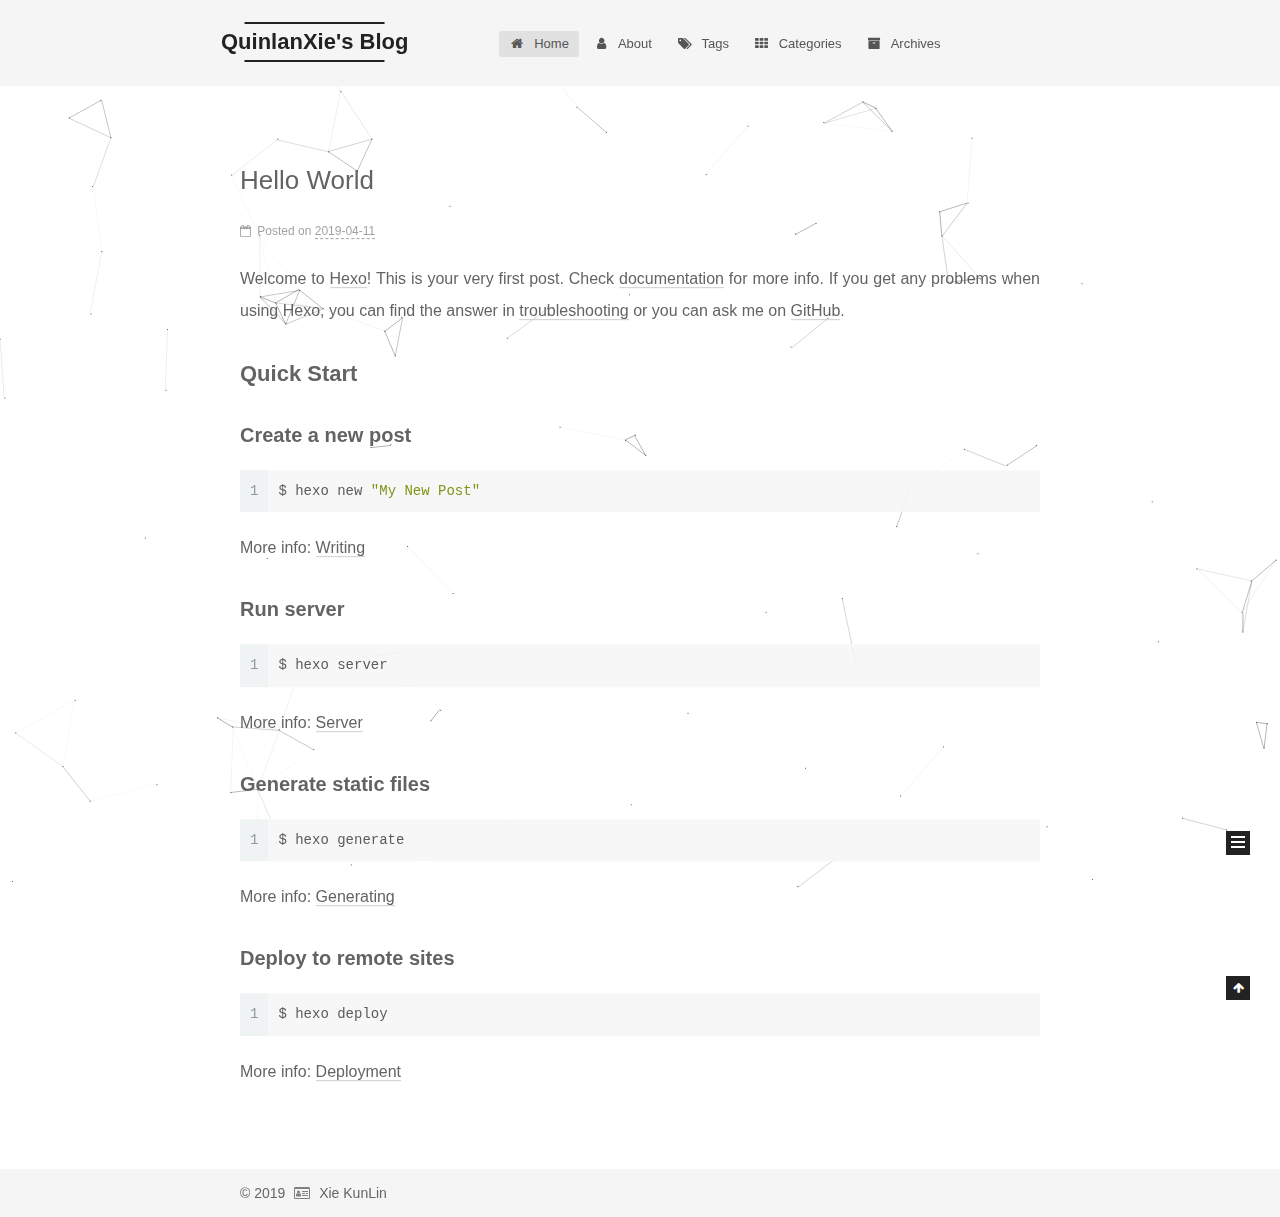
==== index.html @ f9e39ad6 "Site updated: 2019-04-11 13:08:36" ====
<!DOCTYPE html>












  


<html class="theme-next mist use-motion" lang="zh-Hans">
<head><meta name="generator" content="Hexo 3.8.0">
  <meta charset="UTF-8">
<meta http-equiv="X-UA-Compatible" content="IE=edge">
<meta name="viewport" content="width=device-width, initial-scale=1, maximum-scale=2">
<meta name="theme-color" content="#222">
























<link rel="stylesheet" href="/lib/font-awesome/css/font-awesome.min.css?v=4.6.2">

<link rel="stylesheet" href="/css/main.css?v=7.1.0">


  <link rel="apple-touch-icon" sizes="180x180" href="/images/apple-touch-icon-next.png?v=7.1.0">


  <link rel="icon" type="image/png" sizes="32x32" href="/images/favicon-32x32-next.png?v=7.1.0">


  <link rel="icon" type="image/png" sizes="16x16" href="/images/favicon-16x16-next.png?v=7.1.0">


  <link rel="mask-icon" href="/images/logo.svg?v=7.1.0" color="#222">







<script id="hexo.configurations">
  var NexT = window.NexT || {};
  var CONFIG = {
    root: '/',
    scheme: 'Mist',
    version: '7.1.0',
    sidebar: {"position":"left","display":"post","offset":12,"onmobile":false,"dimmer":false},
    back2top: true,
    back2top_sidebar: false,
    fancybox: false,
    fastclick: false,
    lazyload: false,
    tabs: true,
    motion: {"enable":true,"async":true,"transition":{"post_block":"fadeIn","post_header":"slideDownIn","post_body":"slideDownIn","coll_header":"slideLeftIn","sidebar":"slideUpIn"}},
    algolia: {
      applicationID: '',
      apiKey: '',
      indexName: '',
      hits: {"per_page":10},
      labels: {"input_placeholder":"Search for Posts","hits_empty":"We didn't find any results for the search: ${query}","hits_stats":"${hits} results found in ${time} ms"}
    }
  };
</script>


  




  <meta name="description" content="Xie KunLin&apos;s Blog">
<meta property="og:type" content="website">
<meta property="og:title" content="QuinlanXie&#39;s Blog">
<meta property="og:url" content="http://yoursite.com/index.html">
<meta property="og:site_name" content="QuinlanXie&#39;s Blog">
<meta property="og:description" content="Xie KunLin&apos;s Blog">
<meta property="og:locale" content="zh-Hans">
<meta name="twitter:card" content="summary">
<meta name="twitter:title" content="QuinlanXie&#39;s Blog">
<meta name="twitter:description" content="Xie KunLin&apos;s Blog">





  
  
  <link rel="canonical" href="http://yoursite.com/">



<script id="page.configurations">
  CONFIG.page = {
    sidebar: "",
  };
</script>

  <title>QuinlanXie's Blog</title>
  












  <noscript>
  <style>
  .use-motion .motion-element,
  .use-motion .brand,
  .use-motion .menu-item,
  .sidebar-inner,
  .use-motion .post-block,
  .use-motion .pagination,
  .use-motion .comments,
  .use-motion .post-header,
  .use-motion .post-body,
  .use-motion .collection-title { opacity: initial; }

  .use-motion .logo,
  .use-motion .site-title,
  .use-motion .site-subtitle {
    opacity: initial;
    top: initial;
  }

  .use-motion .logo-line-before i { left: initial; }
  .use-motion .logo-line-after i { right: initial; }
  </style>
</noscript>

</head>

<body itemscope itemtype="http://schema.org/WebPage" lang="zh-Hans">

  
  
    
  

  <div class="container sidebar-position-left 
  page-home">
    <div class="headband"></div>

    <header id="header" class="header" itemscope itemtype="http://schema.org/WPHeader">
      <div class="header-inner"><div class="site-brand-wrapper">
  <div class="site-meta">
    

    <div class="custom-logo-site-title">
      <a href="/" class="brand" rel="start">
        <span class="logo-line-before"><i></i></span>
        <span class="site-title">QuinlanXie's Blog</span>
        <span class="logo-line-after"><i></i></span>
      </a>
    </div>
    
    
  </div>

  <div class="site-nav-toggle">
    <button aria-label="Toggle navigation bar">
      <span class="btn-bar"></span>
      <span class="btn-bar"></span>
      <span class="btn-bar"></span>
    </button>
  </div>
</div>



<nav class="site-nav">
  
    <ul id="menu" class="menu">
      
        
        
        
          
          <li class="menu-item menu-item-home menu-item-active">

    
    
    
      
    

    

    <a href="/" rel="section"><i class="menu-item-icon fa fa-fw fa-home"></i> <br>Home</a>

  </li>
        
        
        
          
          <li class="menu-item menu-item-about">

    
    
    
      
    

    

    <a href="/about/" rel="section"><i class="menu-item-icon fa fa-fw fa-user"></i> <br>About</a>

  </li>
        
        
        
          
          <li class="menu-item menu-item-tags">

    
    
    
      
    

    

    <a href="/tags/" rel="section"><i class="menu-item-icon fa fa-fw fa-tags"></i> <br>Tags</a>

  </li>
        
        
        
          
          <li class="menu-item menu-item-categories">

    
    
    
      
    

    

    <a href="/categories/" rel="section"><i class="menu-item-icon fa fa-fw fa-th"></i> <br>Categories</a>

  </li>
        
        
        
          
          <li class="menu-item menu-item-archives">

    
    
    
      
    

    

    <a href="/archives/" rel="section"><i class="menu-item-icon fa fa-fw fa-archive"></i> <br>Archives</a>

  </li>

      
      
    </ul>
  

  
    

  

  
</nav>



  



</div>
    </header>

    


    <main id="main" class="main">
      <div class="main-inner">
        <div class="content-wrap">
          
          <div id="content" class="content">
            
  <section id="posts" class="posts-expand">
    
      

  

  
  
  

  

  <article class="post post-type-normal" itemscope itemtype="http://schema.org/Article">
  
  
  
  <div class="post-block">
    <link itemprop="mainEntityOfPage" href="http://yoursite.com/2019/04/11/hello-world/">

    <span hidden itemprop="author" itemscope itemtype="http://schema.org/Person">
      <meta itemprop="name" content="Xie KunLin">
      <meta itemprop="description" content="Xie KunLin's Blog">
      <meta itemprop="image" content="/images/avatar.gif">
    </span>

    <span hidden itemprop="publisher" itemscope itemtype="http://schema.org/Organization">
      <meta itemprop="name" content="QuinlanXie's Blog">
    </span>

    
      <header class="post-header">

        
        
          <h1 class="post-title" itemprop="name headline">
                
                
                <a href="/2019/04/11/hello-world/" class="post-title-link" itemprop="url">Hello World</a>
              
            
          </h1>
        

        <div class="post-meta">
          <span class="post-time">

            
            
            

            
              <span class="post-meta-item-icon">
                <i class="fa fa-calendar-o"></i>
              </span>
              
                <span class="post-meta-item-text">Posted on</span>
              

              
                
              

              <time title="Created: 2019-04-11 01:22:28" itemprop="dateCreated datePublished" datetime="2019-04-11T01:22:28+08:00">2019-04-11</time>
            

            
          </span>

          

          
            
            
          

          
          

          

          

          

        </div>
      </header>
    

    
    
    
    <div class="post-body" itemprop="articleBody">

      
      

      
        
          
            <p>Welcome to <a href="https://hexo.io/" target="_blank" rel="noopener">Hexo</a>! This is your very first post. Check <a href="https://hexo.io/docs/" target="_blank" rel="noopener">documentation</a> for more info. If you get any problems when using Hexo, you can find the answer in <a href="https://hexo.io/docs/troubleshooting.html" target="_blank" rel="noopener">troubleshooting</a> or you can ask me on <a href="https://github.com/hexojs/hexo/issues" target="_blank" rel="noopener">GitHub</a>.</p>
<h2 id="Quick-Start"><a href="#Quick-Start" class="headerlink" title="Quick Start"></a>Quick Start</h2><h3 id="Create-a-new-post"><a href="#Create-a-new-post" class="headerlink" title="Create a new post"></a>Create a new post</h3><figure class="highlight bash"><table><tr><td class="gutter"><pre><span class="line">1</span><br></pre></td><td class="code"><pre><span class="line">$ hexo new <span class="string">"My New Post"</span></span><br></pre></td></tr></table></figure>
<p>More info: <a href="https://hexo.io/docs/writing.html" target="_blank" rel="noopener">Writing</a></p>
<h3 id="Run-server"><a href="#Run-server" class="headerlink" title="Run server"></a>Run server</h3><figure class="highlight bash"><table><tr><td class="gutter"><pre><span class="line">1</span><br></pre></td><td class="code"><pre><span class="line">$ hexo server</span><br></pre></td></tr></table></figure>
<p>More info: <a href="https://hexo.io/docs/server.html" target="_blank" rel="noopener">Server</a></p>
<h3 id="Generate-static-files"><a href="#Generate-static-files" class="headerlink" title="Generate static files"></a>Generate static files</h3><figure class="highlight bash"><table><tr><td class="gutter"><pre><span class="line">1</span><br></pre></td><td class="code"><pre><span class="line">$ hexo generate</span><br></pre></td></tr></table></figure>
<p>More info: <a href="https://hexo.io/docs/generating.html" target="_blank" rel="noopener">Generating</a></p>
<h3 id="Deploy-to-remote-sites"><a href="#Deploy-to-remote-sites" class="headerlink" title="Deploy to remote sites"></a>Deploy to remote sites</h3><figure class="highlight bash"><table><tr><td class="gutter"><pre><span class="line">1</span><br></pre></td><td class="code"><pre><span class="line">$ hexo deploy</span><br></pre></td></tr></table></figure>
<p>More info: <a href="https://hexo.io/docs/deployment.html" target="_blank" rel="noopener">Deployment</a></p>

          
        
      
    </div>

    

    
    
    

    

    
      
    
    

    

    <footer class="post-footer">
      

      

      

      
      
        <div class="post-eof"></div>
      
    </footer>
  </div>
  
  
  
  </article>


    
  </section>

  


          </div>
          

        </div>
        
          
  
  <div class="sidebar-toggle">
    <div class="sidebar-toggle-line-wrap">
      <span class="sidebar-toggle-line sidebar-toggle-line-first"></span>
      <span class="sidebar-toggle-line sidebar-toggle-line-middle"></span>
      <span class="sidebar-toggle-line sidebar-toggle-line-last"></span>
    </div>
  </div>

  <aside id="sidebar" class="sidebar">
    <div class="sidebar-inner">

      

      

      <div class="site-overview-wrap sidebar-panel sidebar-panel-active">
        <div class="site-overview">
          <div class="site-author motion-element" itemprop="author" itemscope itemtype="http://schema.org/Person">
            
              <p class="site-author-name" itemprop="name">Xie KunLin</p>
              <div class="site-description motion-element" itemprop="description">Xie KunLin's Blog</div>
          </div>

          
            <nav class="site-state motion-element">
              
                <div class="site-state-item site-state-posts">
                
                  <a href="/archives/">
                
                    <span class="site-state-item-count">1</span>
                    <span class="site-state-item-name">posts</span>
                  </a>
                </div>
              

              

              
            </nav>
          

          

          

          
            <div class="links-of-author motion-element">
              
                <span class="links-of-author-item">
                  
                  
                    
                  
                  
                    
                  
                  <a href="https://github.com/yourname" title="GitHub &rarr; https://github.com/yourname" rel="noopener" target="_blank"><i class="fa fa-fw fa-github"></i>GitHub</a>
                </span>
              
                <span class="links-of-author-item">
                  
                  
                    
                  
                  
                    
                  
                  <a href="mailto:yourname@gmail.com" title="E-Mail &rarr; mailto:yourname@gmail.com" rel="noopener" target="_blank"><i class="fa fa-fw fa-envelope"></i>E-Mail</a>
                </span>
              
            </div>
          

          

          
          

          
            
          
          

        </div>
      </div>

      

      

    </div>
  </aside>
  


        
      </div>
    </main>

    <footer id="footer" class="footer">
      <div class="footer-inner">
        <div class="copyright">&copy; <span itemprop="copyrightYear">2019</span>
  <span class="with-love" id="animate">
    <i class="fa fa-id-card-o"></i>
  </span>
  <span class="author" itemprop="copyrightHolder">Xie KunLin</span>

  

  
</div>









        








        
      </div>
    </footer>

    
      <div class="back-to-top">
        <i class="fa fa-arrow-up"></i>
        
      </div>
    

    

    

    
  </div>

  

<script>
  if (Object.prototype.toString.call(window.Promise) !== '[object Function]') {
    window.Promise = null;
  }
</script>














  
    
    
  
  <script color="0,0,0" opacity="0.65" zindex="-1" count="125" src="/lib/canvas-nest/canvas-nest.min.js"></script>













  
  <script src="/lib/jquery/index.js?v=2.1.3"></script>

  
  <script src="/lib/velocity/velocity.min.js?v=1.2.1"></script>

  
  <script src="/lib/velocity/velocity.ui.min.js?v=1.2.1"></script>


  


  <script src="/js/utils.js?v=7.1.0"></script>

  <script src="/js/motion.js?v=7.1.0"></script>



  
  


  <script src="/js/schemes/muse.js?v=7.1.0"></script>




  

  


  <script src="/js/next-boot.js?v=7.1.0"></script>


  

  

  

  



  




  

  

  

  

  

  

  

  

  

  

  

  

  

  

</body>
</html>
---- css/main.css ----
/* normalize.css v8.0.1 | MIT License | github.com/necolas/normalize.css */
html {
  line-height: 1.15; /* 1 */
  -webkit-text-size-adjust: 100%; /* 2 */
}
body {
  margin: 0;
}
main {
  display: block;
}
h1 {
  font-size: 2em;
  margin: 0.67em 0;
}
hr {
  box-sizing: content-box; /* 1 */
  height: 0; /* 1 */
  overflow: visible; /* 2 */
}
pre {
  font-family: monospace, monospace; /* 1 */
  font-size: 1em; /* 2 */
}
a {
  background-color: transparent;
}
abbr[title] {
  border-bottom: none; /* 1 */
  text-decoration: underline; /* 2 */
  text-decoration: underline dotted; /* 2 */
}
b,
strong {
  font-weight: bolder;
}
code,
kbd,
samp {
  font-family: monospace, monospace; /* 1 */
  font-size: 1em; /* 2 */
}
small {
  font-size: 80%;
}
sub,
sup {
  font-size: 75%;
  line-height: 0;
  position: relative;
  vertical-align: baseline;
}
sub {
  bottom: -0.25em;
}
sup {
  top: -0.5em;
}
img {
  border-style: none;
}
button,
input,
optgroup,
select,
textarea {
  font-family: inherit; /* 1 */
  font-size: 100%; /* 1 */
  line-height: 1.15; /* 1 */
  margin: 0; /* 2 */
}
button,
input {
/* 1 */
  overflow: visible;
}
button,
select {
/* 1 */
  text-transform: none;
}
button,
[type="button"],
[type="reset"],
[type="submit"] {
  -webkit-appearance: button;
}
button::-moz-focus-inner,
[type="button"]::-moz-focus-inner,
[type="reset"]::-moz-focus-inner,
[type="submit"]::-moz-focus-inner {
  border-style: none;
  padding: 0;
}
button:-moz-focusring,
[type="button"]:-moz-focusring,
[type="reset"]:-moz-focusring,
[type="submit"]:-moz-focusring {
  outline: 1px dotted ButtonText;
}
fieldset {
  padding: 0.35em 0.75em 0.625em;
}
legend {
  box-sizing: border-box; /* 1 */
  color: inherit; /* 2 */
  display: table; /* 1 */
  max-width: 100%; /* 1 */
  padding: 0; /* 3 */
  white-space: normal; /* 1 */
}
progress {
  vertical-align: baseline;
}
textarea {
  overflow: auto;
}
[type="checkbox"],
[type="radio"] {
  box-sizing: border-box; /* 1 */
  padding: 0; /* 2 */
}
[type="number"]::-webkit-inner-spin-button,
[type="number"]::-webkit-outer-spin-button {
  height: auto;
}
[type="search"] {
  -webkit-appearance: textfield; /* 1 */
  outline-offset: -2px; /* 2 */
}
[type="search"]::-webkit-search-decoration {
  -webkit-appearance: none;
}
::-webkit-file-upload-button {
  -webkit-appearance: button; /* 1 */
  font: inherit; /* 2 */
}
details {
  display: block;
}
summary {
  display: list-item;
}
template {
  display: none;
}
[hidden] {
  display: none;
}
::selection {
  background: #262a30;
  color: #fff;
}
body {
  position: relative;
  font-family: 'Lato', "PingFang SC", "Microsoft YaHei", sans-serif;
  font-size: 14px;
  line-height: 2;
  color: #555;
  background: #fff;
}
@media (max-width: 991px) {
  body {
    padding-right: 0 !important;
  }
}
@media (min-width: 1200px) {
  body {
    font-size: 16px;
  }
}
h1,
h2,
h3,
h4,
h5,
h6 {
  margin: 20px 0 15px;
  padding: 0;
  font-weight: bold;
  line-height: 1.5;
  font-family: 'Lato', "PingFang SC", "Microsoft YaHei", sans-serif;
}
h1 {
  font-size: 24px;
}
h1 code {
  font-size: 1em;
}
@media (max-width: 767px) {
  h1 {
    font-size: 20px;
  }
  h1 code {
    font-size: 1em;
  }
}
h2 {
  font-size: 22px;
}
h2 code {
  font-size: 1em;
}
@media (max-width: 767px) {
  h2 {
    font-size: 18px;
  }
  h2 code {
    font-size: 1em;
  }
}
h3 {
  font-size: 20px;
}
h3 code {
  font-size: 1em;
}
@media (max-width: 767px) {
  h3 {
    font-size: 16px;
  }
  h3 code {
    font-size: 1em;
  }
}
h4 {
  font-size: 18px;
}
h4 code {
  font-size: 1em;
}
@media (max-width: 767px) {
  h4 {
    font-size: 14px;
  }
  h4 code {
    font-size: 1em;
  }
}
h5 {
  font-size: 16px;
}
h5 code {
  font-size: 1em;
}
@media (max-width: 767px) {
  h5 {
    font-size: 12px;
  }
  h5 code {
    font-size: 1em;
  }
}
h6 {
  font-size: 14px;
}
h6 code {
  font-size: 1em;
}
@media (max-width: 767px) {
  h6 {
    font-size: 10px;
  }
  h6 code {
    font-size: 1em;
  }
}
p {
  margin: 0 0 20px 0;
}
a,
span.exturl {
  overflow-wrap: break-word;
  word-wrap: break-word;
  background-color: transparent;
  color: #555;
  text-decoration: none;
  outline: none;
  border-bottom: 1px solid #999;
  cursor: pointer;
}
a:hover,
span.exturl:hover {
  color: #222;
  border-bottom-color: #222;
}
video {
  max-width: 100%;
  display: block;
  margin-left: auto;
  margin-right: auto;
}
img {
  display: block;
  margin: auto;
  max-width: 100%;
  height: auto;
}
hr {
  margin: 40px 0;
  height: 3px;
  border: none;
  background-color: #ddd;
  background-image: repeating-linear-gradient(-45deg, #fff, #fff 4px, transparent 4px, transparent 8px);
}
blockquote {
  margin: 0;
  padding: 0 15px;
  color: #666;
  border-left: 4px solid #ddd;
}
blockquote cite::before {
  content: "-";
  padding: 0 5px;
}
dt {
  font-weight: 700;
}
dd {
  margin: 0;
  padding: 0;
}
kbd {
  border: 1px solid #ccc;
  border-radius: 0.2em;
  box-shadow: 0.1em 0.1em 0.2em rgba(0,0,0,0.1);
  background-color: #f9f9f9;
  font-family: inherit;
  background-image: linear-gradient(top, #eee, #fff, #eee);
  padding: 0.1em 0.3em;
  white-space: nowrap;
}
.text-left {
  text-align: left;
}
.text-center {
  text-align: center;
}
.text-right {
  text-align: right;
}
.text-justify {
  text-align: justify;
}
.text-nowrap {
  white-space: nowrap;
}
.text-lowercase {
  text-transform: lowercase;
}
.text-uppercase {
  text-transform: uppercase;
}
.text-capitalize {
  text-transform: capitalize;
}
.center-block {
  display: block;
  margin-left: auto;
  margin-right: auto;
}
.clearfix:before,
.clearfix:after {
  content: " ";
  display: table;
}
.clearfix:after {
  clear: both;
}
.pullquote {
  width: 45%;
}
.pullquote.left {
  float: left;
  margin-left: 5px;
  margin-right: 10px;
}
.pullquote.right {
  float: right;
  margin-left: 10px;
  margin-right: 5px;
}
.affix {
  position: fixed;
}
.translation {
  margin-top: -20px;
  font-size: 14px;
  color: #999;
}
.scrollbar-measure {
  width: 100px;
  height: 100px;
  overflow: scroll;
  position: absolute;
  top: -9999px;
}
.use-motion .motion-element {
  opacity: 0;
}
.table-container {
  margin: 20px 0;
  overflow: auto;
  -webkit-overflow-scrolling: touch;
}
.highlight .table-container {
  margin: 0px;
}
table {
  width: 100%;
  border-collapse: collapse;
  border-spacing: 0;
  font-size: 14px;
}
table > tbody > tr:nth-of-type(odd) {
  background-color: #f9f9f9;
}
table > tbody > tr:hover {
  background-color: #f5f5f5;
}
caption,
th,
td {
  padding: 8px;
  text-align: left;
  vertical-align: middle;
  font-weight: normal;
}
th,
td {
  border: 1px solid #ddd;
  border-bottom: 3px solid #ddd;
}
th {
  padding-bottom: 10px;
  font-weight: 700;
}
td {
  border-bottom-width: 1px;
}
html,
body {
  height: 100%;
}
.container {
  position: relative;
}
.header-inner {
  margin: 0 auto;
  padding: 100px 0 70px;
  width: 700px;
}
@media (min-width: 1200px) {
  .container .header-inner {
    width: 800px;
  }
}
@media (min-width: 1600px) {
  .container .header-inner {
    width: 900px;
  }
}
.main-inner {
  margin: 0 auto;
  width: 700px;
}
@media (min-width: 1200px) {
  .container .main-inner {
    width: 800px;
  }
}
@media (min-width: 1600px) {
  .container .main-inner {
    width: 900px;
  }
}
.footer {
  padding: 20px 0;
}
.footer-inner {
  box-sizing: border-box;
  margin: 0px auto;
  width: 700px;
}
@media (min-width: 1200px) {
  .container .footer-inner {
    width: 800px;
  }
}
@media (min-width: 1600px) {
  .container .footer-inner {
    width: 900px;
  }
}
pre,
.highlight {
  overflow: auto;
  margin: 20px 0;
  padding: 0;
  font-size: 14px;
  color: #4d4d4c;
  background: #f7f7f7;
  line-height: 1.6;
}
pre,
code {
  font-family: consolas, Menlo, "PingFang SC", "Microsoft YaHei", monospace;
}
code {
  overflow-wrap: break-word;
  word-wrap: break-word;
  padding: 2px 4px;
  color: #555;
  background: #eee;
  border-radius: 3px;
  font-size: 14px;
}
pre {
  padding: 10px;
}
pre code {
  padding: 0;
  color: #4d4d4c;
  background: none;
  text-shadow: none;
}
.highlight {
  border-radius: 1px;
}
.highlight pre {
  border: none;
  margin: 0;
  padding: 10px 0;
}
.highlight table {
  margin: 0;
  width: auto;
  border: none;
}
.highlight td {
  border: none;
  padding: 0;
}
.highlight figcaption {
  font-size: 1em;
  color: #4d4d4c;
  line-height: 1em;
  margin-bottom: 1em;
  margin: 0em;
  padding: 0.5em;
  background: #eee;
  border-bottom: 1px solid #e9e9e9;
}
.highlight figcaption:before,
.highlight figcaption:after {
  content: " ";
  display: table;
}
.highlight figcaption:after {
  clear: both;
}
.highlight figcaption a {
  float: right;
  color: #4d4d4c;
}
.highlight figcaption a:hover {
  border-bottom-color: #4d4d4c;
}
.highlight .gutter pre {
  padding-left: 10px;
  padding-right: 10px;
  color: #869194;
  text-align: right;
  background-color: #eff2f3;
}
.highlight .code pre {
  width: 100%;
  padding-left: 10px;
  padding-right: 10px;
  background-color: #f7f7f7;
}
.highlight .line {
  height: 20px;
}
.gutter {
  -webkit-user-select: none;
  -moz-user-select: none;
  -ms-user-select: none;
  user-select: none;
}
.gist table {
  width: auto;
}
.gist table td {
  border: none;
}
pre .deletion {
  background: #fdd;
}
pre .addition {
  background: #dfd;
}
pre .meta {
  color: #8959a8;
}
pre .comment {
  color: #8e908c;
}
pre .variable,
pre .attribute,
pre .tag,
pre .name,
pre .regexp,
pre .ruby .constant,
pre .xml .tag .title,
pre .xml .pi,
pre .xml .doctype,
pre .html .doctype,
pre .css .id,
pre .css .class,
pre .css .pseudo {
  color: #c82829;
}
pre .number,
pre .preprocessor,
pre .built_in,
pre .builtin-name,
pre .literal,
pre .params,
pre .constant,
pre .command {
  color: #f5871f;
}
pre .ruby .class .title,
pre .css .rules .attribute,
pre .string,
pre .symbol,
pre .value,
pre .inheritance,
pre .header,
pre .ruby .symbol,
pre .xml .cdata,
pre .special,
pre .formula {
  color: #718c00;
}
pre .title,
pre .css .hexcolor {
  color: #3e999f;
}
pre .function,
pre .python .decorator,
pre .python .title,
pre .ruby .function .title,
pre .ruby .title .keyword,
pre .perl .sub,
pre .javascript .title,
pre .coffeescript .title {
  color: #4271ae;
}
pre .keyword,
pre .javascript .function {
  color: #8959a8;
}
.posts-expand .post-body img.full-image {
  border: none;
}
.blockquote-center,
.page-home .post-type-quote blockquote,
.page-post-detail .post-type-quote blockquote {
  position: relative;
  margin: 40px 0;
  padding: 0;
  border-left: none;
  text-align: center;
}
.blockquote-center::before,
.page-home .post-type-quote blockquote::before,
.page-post-detail .post-type-quote blockquote::before,
.blockquote-center::after,
.page-home .post-type-quote blockquote::after,
.page-post-detail .post-type-quote blockquote::after {
  position: absolute;
  content: ' ';
  display: block;
  width: 100%;
  height: 24px;
  opacity: 0.2;
  background-repeat: no-repeat;
  background-position: 0 -6px;
  background-size: 22px 22px;
}
.blockquote-center::before,
.page-home .post-type-quote blockquote::before,
.page-post-detail .post-type-quote blockquote::before {
  top: -20px;
  background-image: url("../images/quote-l.svg");
  border-top: 1px solid #ccc;
}
.blockquote-center::after,
.page-home .post-type-quote blockquote::after,
.page-post-detail .post-type-quote blockquote::after {
  bottom: -20px;
  background-image: url("../images/quote-r.svg");
  border-bottom: 1px solid #ccc;
  background-position: 100% 8px;
}
.blockquote-center p,
.page-home .post-type-quote blockquote p,
.page-post-detail .post-type-quote blockquote p,
.blockquote-center div,
.page-home .post-type-quote blockquote div,
.page-post-detail .post-type-quote blockquote div {
  text-align: center;
}
.post .post-body .group-picture img {
  box-sizing: border-box;
  padding: 0 3px;
  border: none;
}
.post .group-picture-row {
  overflow: hidden;
  margin-top: 6px;
}
.post .group-picture-row:first-child {
  margin-top: 0;
}
.post .group-picture-column {
  float: left;
}
.page-post-detail .post-body .group-picture-column {
  float: none;
  margin-top: 10px;
  width: auto !important;
}
.page-post-detail .post-body .group-picture-column img {
  margin: 0 auto;
}
.page-archive .group-picture-container {
  overflow: hidden;
}
.page-archive .group-picture-row {
  float: left;
}
.page-archive .group-picture-row:first-child {
  margin-top: 6px;
}
.page-archive .group-picture-column {
  max-width: 150px;
  max-height: 150px;
}
.post-body .label {
  display: inline;
  padding: 0 2px;
}
.post-body .label.default {
  background-color: #f0f0f0;
}
.post-body .label.primary {
  background-color: #efe6f7;
}
.post-body .label.info {
  background-color: #e5f2f8;
}
.post-body .label.success {
  background-color: #e7f4e9;
}
.post-body .label.warning {
  background-color: #fcf6e1;
}
.post-body .label.danger {
  background-color: #fae8eb;
}
.post-body .note {
  position: relative;
  padding: 15px;
  margin-bottom: 20px;
  border: 1px solid #eee;
  border-left-width: 5px;
  border-radius: 3px;
}
.post-body .note h2,
.post-body .note h3,
.post-body .note h4,
.post-body .note h5,
.post-body .note h6 {
  margin-top: 0;
  margin-bottom: 0;
  border-bottom: initial;
  padding-top: 0 !important;
}
.post-body .note p:first-child,
.post-body .note ul:first-child,
.post-body .note ol:first-child,
.post-body .note table:first-child,
.post-body .note pre:first-child,
.post-body .note blockquote:first-child {
  margin-top: 0;
}
.post-body .note p:last-child,
.post-body .note ul:last-child,
.post-body .note ol:last-child,
.post-body .note table:last-child,
.post-body .note pre:last-child,
.post-body .note blockquote:last-child {
  margin-bottom: 0;
}
.post-body .note.default {
  border-left-color: #777;
}
.post-body .note.default h2,
.post-body .note.default h3,
.post-body .note.default h4,
.post-body .note.default h5,
.post-body .note.default h6 {
  color: #777;
}
.post-body .note.primary {
  border-left-color: #6f42c1;
}
.post-body .note.primary h2,
.post-body .note.primary h3,
.post-body .note.primary h4,
.post-body .note.primary h5,
.post-body .note.primary h6 {
  color: #6f42c1;
}
.post-body .note.info {
  border-left-color: #428bca;
}
.post-body .note.info h2,
.post-body .note.info h3,
.post-body .note.info h4,
.post-body .note.info h5,
.post-body .note.info h6 {
  color: #428bca;
}
.post-body .note.success {
  border-left-color: #5cb85c;
}
.post-body .note.success h2,
.post-body .note.success h3,
.post-body .note.success h4,
.post-body .note.success h5,
.post-body .note.success h6 {
  color: #5cb85c;
}
.post-body .note.warning {
  border-left-color: #f0ad4e;
}
.post-body .note.warning h2,
.post-body .note.warning h3,
.post-body .note.warning h4,
.post-body .note.warning h5,
.post-body .note.warning h6 {
  color: #f0ad4e;
}
.post-body .note.danger {
  border-left-color: #d9534f;
}
.post-body .note.danger h2,
.post-body .note.danger h3,
.post-body .note.danger h4,
.post-body .note.danger h5,
.post-body .note.danger h6 {
  color: #d9534f;
}
.post-body .tabs {
  position: relative;
  display: block;
  margin-bottom: 20px;
  padding-top: 10px;
}
.post-body .tabs ul.nav-tabs {
  margin: 0;
  padding: 0;
  display: flex;
  margin-bottom: -1px;
}
@media (max-width: 413px) {
  .post-body .tabs ul.nav-tabs {
    display: block;
    margin-bottom: 5px;
  }
}
.post-body .tabs ul.nav-tabs li.tab {
  list-style-type: none !important;
  margin: 0 0.25em 0 0;
  border-top: 3px solid transparent;
  border-left: 1px solid transparent;
  border-right: 1px solid transparent;
}
@media (max-width: 413px) {
  .post-body .tabs ul.nav-tabs li.tab {
    margin: initial;
    border-top: 1px solid transparent;
    border-left: 3px solid transparent;
    border-right: 1px solid transparent;
    border-bottom: 1px solid transparent;
  }
}
.post-body .tabs ul.nav-tabs li.tab a {
  outline: 0;
  border-bottom: initial;
  display: block;
  line-height: 1.8em;
  padding: 0.25em 0.75em;
  transition-duration: 0.2s;
  transition-timing-function: ease-out;
  transition-delay: 0s;
}
.post-body .tabs ul.nav-tabs li.tab a i {
  width: 1.285714285714286em;
}
.post-body .tabs ul.nav-tabs li.tab.active {
  border-top: 3px solid #fc6423;
  border-left: 1px solid #ddd;
  border-right: 1px solid #ddd;
  background-color: #fff;
}
@media (max-width: 413px) {
  .post-body .tabs ul.nav-tabs li.tab.active {
    border-top: 1px solid #ddd;
    border-left: 3px solid #fc6423;
    border-right: 1px solid #ddd;
    border-bottom: 1px solid #ddd;
  }
}
.post-body .tabs ul.nav-tabs li.tab.active a {
  cursor: default;
  color: #555;
}
.post-body .tabs .tab-content {
  background-color: #fff;
}
.post-body .tabs .tab-content .tab-pane {
  border: 1px solid #ddd;
  padding: 20px 20px 0 20px;
}
.post-body .tabs .tab-content .tab-pane:not(.active) {
  display: none;
}
.post-body .tabs .tab-content .tab-pane.active {
  display: block;
}
.btn {
  display: inline-block;
  padding: 0 20px;
  font-size: 14px;
  color: #555;
  background: transparent;
  border: 2px solid #222;
  text-decoration: none;
  border-radius: 0;
  transition-property: background-color;
  transition-duration: 0.2s;
  transition-timing-function: ease-in-out;
  transition-delay: 0s;
  line-height: 2;
}
.btn:hover {
  border-color: #222;
  color: #222;
  background: #fff;
}
.btn +.btn {
  margin: 0 0 8px 8px;
}
.btn .fa-fw {
  width: 1.285714285714286em;
  text-align: left;
}
.btn-bar {
  display: block;
  width: 22px;
  height: 2px;
  background: #555;
  border-radius: 1px;
}
.btn-bar+.btn-bar {
  margin-top: 4px;
}
.pagination {
  margin: 120px 0 40px;
  text-align: center;
  border-top: 1px solid #eee;
}
.page-number-basic,
.pagination .prev,
.pagination .next,
.pagination .page-number,
.pagination .space {
  display: inline-block;
  position: relative;
  top: -1px;
  margin: 0 10px;
  padding: 0 11px;
}
@media (max-width: 767px) {
  .page-number-basic,
  .pagination .prev,
  .pagination .next,
  .pagination .page-number,
  .pagination .space {
    margin: 0 5px;
  }
}
.pagination .prev,
.pagination .next,
.pagination .page-number {
  border-bottom: 0;
  border-top: 1px solid #eee;
  transition-property: border-color;
  transition-duration: 0.2s;
  transition-timing-function: ease-in-out;
  transition-delay: 0s;
}
.pagination .prev:hover,
.pagination .next:hover,
.pagination .page-number:hover {
  border-top-color: #222;
}
.pagination .space {
  padding: 0;
  margin: 0;
}
.pagination .prev {
  margin-left: 0;
}
.pagination .next {
  margin-right: 0;
}
.pagination .page-number.current {
  color: #fff;
  background: #ccc;
  border-top-color: #ccc;
}
@media (max-width: 767px) {
  .pagination {
    border-top: none;
  }
  .pagination .prev,
  .pagination .next,
  .pagination .page-number {
    margin-bottom: 10px;
    border-top: 0;
    border-bottom: 1px solid #eee;
    padding: 0 10px;
  }
  .pagination .prev:hover,
  .pagination .next:hover,
  .pagination .page-number:hover {
    border-bottom-color: #222;
  }
}
.comments {
  margin: 60px 20px 0;
}
.back-to-top {
  box-sizing: border-box;
  position: fixed;
  bottom: -100px;
  right: 30px;
  z-index: 1050;
  padding: 0 6px;
  width: 24px;
  background: #222;
  font-size: 12px;
  opacity: 1;
  color: #fff;
  cursor: pointer;
  text-align: center;
  transition-property: bottom;
  transition-duration: 0.2s;
  transition-timing-function: ease-in-out;
  transition-delay: 0s;
}
.back-to-top.back-to-top-on {
  bottom: 19px;
}
@media (max-width: 991px) {
  .back-to-top {
    opacity: 0.8;
    right: 20px;
  }
}
.header {
  background: transparent;
}
.header-inner {
  position: relative;
}
.headband {
  height: 3px;
  background: #222;
}
.site-meta {
  margin: 0;
  text-align: left;
}
@media (max-width: 767px) {
  .site-meta {
    text-align: center;
  }
}
.brand {
  position: relative;
  display: inline-block;
  padding: 0 40px;
  color: #222;
  background: #222;
  border-bottom: none;
}
.brand:hover {
  color: #222;
}
.logo {
  display: inline-block;
  margin-right: 5px;
  line-height: 36px;
  vertical-align: top;
}
.site-title {
  display: inline-block;
  vertical-align: top;
  line-height: 36px;
  font-size: 20px;
  font-weight: normal;
  font-family: 'Lato', "PingFang SC", "Microsoft YaHei", sans-serif;
}
.site-subtitle {
  margin-top: 10px;
  font-size: 13px;
  color: #999;
}
.use-motion .brand {
  opacity: 0;
}
.use-motion .logo,
.use-motion .site-title,
.use-motion .site-subtitle,
.use-motion .custom-logo-image {
  opacity: 0;
  position: relative;
  top: -10px;
}
.site-nav-toggle {
  display: none;
  position: absolute;
  top: 10px;
  left: 10px;
}
@media (max-width: 767px) {
  .site-nav-toggle {
    display: block;
  }
}
.site-nav-toggle button {
  margin-top: 2px;
  padding: 9px 10px;
  background: transparent;
  border: none;
}
@media (max-width: 767px) {
  .site-nav {
    display: none;
    margin: 0 -10px;
    padding: 0 10px;
    clear: both;
    border-top: 1px solid #ddd;
  }
}
@media (min-width: 768px) and (max-width: 991px) {
  .site-nav {
    display: block !important;
  }
}
@media (min-width: 992px) {
  .site-nav {
    display: block !important;
  }
}
.menu {
  margin-top: 20px;
  padding-left: 0;
  text-align: center;
}
.menu .menu-item {
  display: inline-block;
  margin: 0 10px;
  list-style: none;
}
@media (max-width: 767px) {
  .menu .menu-item {
    margin-top: 10px;
  }
}
.menu .menu-item a,
.menu .menu-item span.exturl {
  display: block;
  font-size: 13px;
  line-height: inherit;
  border-bottom: 1px solid transparent;
  transition-property: border-color;
  transition-duration: 0.2s;
  transition-timing-function: ease-in-out;
  transition-delay: 0s;
}
.menu .menu-item a:hover,
.menu .menu-item span.exturl:hover {
  border-bottom-color: #222;
}
.menu .menu-item .fa {
  margin-right: 5px;
}
.use-motion .menu-item {
  opacity: 0;
}
.post-body {
  overflow-wrap: break-word;
  word-wrap: break-word;
  font-family: 'Lato', "PingFang SC", "Microsoft YaHei", sans-serif;
}
.post-body span.exturl .fa {
  font-size: 14px;
  margin-left: 4px;
}
.post-body .fancybox img {
  display: block !important;
  margin: 0 auto;
  cursor: pointer;
  cursor: zoom-in;
}
.post-body .image-caption,
.post-body .figure .caption {
  margin: -20px auto 15px;
  text-align: center;
  font-size: 14px;
  color: #999;
  font-weight: bold;
  line-height: 1;
}
.post-sticky-flag {
  display: inline-block;
  font-size: 16px;
  transform: rotate(30deg);
}
.use-motion .post-block,
.use-motion .pagination,
.use-motion .comments {
  opacity: 0;
}
.use-motion .post-header {
  opacity: 0;
}
.use-motion .post-body {
  opacity: 0;
}
.use-motion .collection-title {
  opacity: 0;
}
.posts-expand {
  padding-top: 40px;
}
@media (max-width: 767px) {
  .posts-expand {
    margin: 0 20px;
  }
  .post-body pre .gutter pre {
    padding-right: 10px;
  }
  .post-body .highlight {
    margin-left: 0px;
    margin-right: 0px;
    padding: 0;
  }
  .post-body .highlight .gutter pre {
    padding-right: 10px;
  }
}
@media (min-width: 992px) {
  .posts-expand .post-body {
    text-align: justify;
  }
}
@media (max-width: 991px) {
  .posts-expand .post-body {
    text-align: justify;
  }
}
.posts-expand .post-body h2,
.posts-expand .post-body h3,
.posts-expand .post-body h4,
.posts-expand .post-body h5,
.posts-expand .post-body h6 {
  padding-top: 10px;
}
.posts-expand .post-body h2 .header-anchor,
.posts-expand .post-body h3 .header-anchor,
.posts-expand .post-body h4 .header-anchor,
.posts-expand .post-body h5 .header-anchor,
.posts-expand .post-body h6 .header-anchor {
  float: right;
  margin-left: 10px;
  color: #ccc;
  border-bottom-style: none;
  visibility: hidden;
}
.posts-expand .post-body h2 .header-anchor:hover,
.posts-expand .post-body h3 .header-anchor:hover,
.posts-expand .post-body h4 .header-anchor:hover,
.posts-expand .post-body h5 .header-anchor:hover,
.posts-expand .post-body h6 .header-anchor:hover {
  color: inherit;
}
.posts-expand .post-body h2:hover .header-anchor,
.posts-expand .post-body h3:hover .header-anchor,
.posts-expand .post-body h4:hover .header-anchor,
.posts-expand .post-body h5:hover .header-anchor,
.posts-expand .post-body h6:hover .header-anchor {
  visibility: visible;
}
.posts-expand .post-body img {
  box-sizing: border-box;
  margin: 0 auto 25px;
  padding: 3px;
  border: 1px solid #ddd;
}
@media (max-width: 767px) {
  .posts-collapse {
    margin: 0 20px;
  }
  .posts-collapse .post-title,
  .posts-collapse .post-meta {
    display: block;
    width: auto;
    text-align: left;
  }
}
.posts-collapse {
  position: relative;
  z-index: 1010;
  margin-left: 0;
}
.posts-collapse::after {
  content: " ";
  position: absolute;
  top: 20px;
  left: 0;
  margin-left: -2px;
  width: 4px;
  height: 100%;
  background: #f5f5f5;
  z-index: -1;
}
@media (max-width: 767px) {
  .posts-collapse {
    margin: 0 20px;
  }
}
.posts-collapse .collection-title {
  position: relative;
  margin: 60px 0;
}
.posts-collapse .collection-title h1,
.posts-collapse .collection-title h2 {
  margin-left: 20px;
}
.posts-collapse .collection-title small {
  color: #bbb;
  margin-left: 5px;
}
.posts-collapse .collection-title::before {
  content: " ";
  position: absolute;
  left: 0;
  top: 50%;
  margin-left: -4px;
  margin-top: -4px;
  width: 8px;
  height: 8px;
  background: #bbb;
  border-radius: 50%;
}
.posts-collapse .post {
  margin: 30px 0;
}
.posts-collapse .post-header {
  position: relative;
  transition-duration: 0.2s;
  transition-timing-function: ease-in-out;
  transition-delay: 0s;
  transition-property: border;
  border-bottom: 1px dashed #ccc;
}
.posts-collapse .post-header::before {
  content: " ";
  position: absolute;
  left: 0;
  top: 12px;
  width: 6px;
  height: 6px;
  margin-left: -4px;
  background: #bbb;
  border-radius: 50%;
  border: 1px solid #fff;
  transition-duration: 0.2s;
  transition-timing-function: ease-in-out;
  transition-delay: 0s;
  transition-property: background;
}
.posts-collapse .post-header:hover {
  border-bottom-color: #666;
}
.posts-collapse .post-header:hover::before {
  background: #222;
}
.posts-collapse .post-meta {
  position: absolute;
  font-size: 12px;
  left: 20px;
  top: 5px;
}
.posts-collapse .post-comments-count {
  display: none;
}
.posts-collapse .post-title {
  margin-left: 60px;
  font-size: 16px;
  font-weight: normal;
  line-height: inherit;
}
.posts-collapse .post-title::after {
  margin-left: 3px;
  opacity: 0.6;
}
.posts-collapse .post-title a,
.posts-collapse .post-title span.exturl {
  color: #666;
  border-bottom: none;
}
.page-home .post-type-quote .post-header,
.page-post-detail .post-type-quote .post-header,
.page-home .post-type-quote .post-tags,
.page-post-detail .post-type-quote .post-tags {
  display: none;
}
.posts-expand .post-title {
  overflow-wrap: break-word;
  word-wrap: break-word;
  text-align: center;
  font-weight: 400;
}
.posts-expand .post-title-link {
  display: inline-block;
  position: relative;
  color: #555;
  border-bottom: none;
  line-height: 1.2;
  vertical-align: top;
}
.posts-expand .post-title-link::before {
  content: "";
  position: absolute;
  width: 100%;
  height: 2px;
  bottom: 0;
  left: 0;
  background-color: #000;
  visibility: hidden;
  transform: scaleX(0);
  transition-duration: 0.2s;
  transition-timing-function: ease-in-out;
  transition-delay: 0s;
}
.posts-expand .post-title-link:hover::before {
  visibility: visible;
  transform: scaleX(1);
}
.posts-expand .post-title-link .fa {
  font-size: 20px;
  margin-left: 5px;
}
.posts-expand .post-meta {
  margin: 3px 0 60px 0;
  color: #999;
  font-family: 'Lato', "PingFang SC", "Microsoft YaHei", sans-serif;
  font-size: 12px;
  text-align: center;
}
.posts-expand .post-meta .post-category-list {
  display: inline-block;
  margin: 0;
  padding: 3px;
}
.posts-expand .post-meta .post-category-list-link {
  color: #999;
}
.posts-expand .post-meta .post-description {
  font-size: 14px;
  margin-top: 2px;
}
.posts-expand .post-meta time {
  border-bottom: 1px dashed #999;
  cursor: help;
}
.post-meta-divider {
  margin: 0 0.5em;
}
.post-meta-item-icon {
  margin-right: 3px;
}
@media (min-width: 768px) and (max-width: 991px) {
  .post-meta-item-icon {
    display: inline-block;
  }
}
@media (max-width: 767px) {
  .post-meta-item-icon {
    display: inline-block;
  }
}
@media (min-width: 768px) and (max-width: 991px) {
  .post-meta-item-text {
    display: none;
  }
}
@media (max-width: 767px) {
  .post-meta-item-text {
    display: none;
  }
}
.post-button {
  margin-top: 40px;
}
.posts-expand .post-tags {
  margin-top: 40px;
  text-align: center;
}
.posts-expand .post-tags a {
  display: inline-block;
  margin-right: 10px;
  font-size: 13px;
}
.post-nav {
  display: table;
  margin-top: 15px;
  width: 100%;
  border-top: 1px solid #eee;
}
.post-nav-divider {
  display: table-cell;
  width: 10%;
}
.post-nav-item {
  display: table-cell;
  padding: 10px 0 0 0;
  width: 45%;
  vertical-align: top;
}
.post-nav-item a {
  position: relative;
  display: block;
  line-height: 25px;
  font-size: 14px;
  color: #555;
  border-bottom: none;
}
.post-nav-item a:hover {
  color: #222;
  border-bottom: none;
}
.post-nav-item a:active {
  top: 2px;
}
.post-nav-item .fa {
  font-size: 12px;
  margin-right: 5px;
}
.post-nav-next a {
  padding-left: 5px;
}
.post-nav-prev {
  text-align: right;
}
.post-nav-prev a {
  padding-right: 5px;
}
.post-nav-prev .fa {
  margin-left: 5px;
}
.posts-expand .post-eof {
  margin: 80px auto 60px;
  width: 8%;
  height: 1px;
  background: #ccc;
  text-align: center;
}
.post:last-child .post-eof {
  display: none;
}
.post-gallery {
  display: table;
  table-layout: fixed;
  width: 100%;
  border-collapse: separate;
}
.post-gallery-row {
  display: table-row;
}
.post-gallery .post-gallery-img {
  display: table-cell;
  text-align: center;
  vertical-align: middle;
  border: none;
}
.post-gallery .post-gallery-img img {
  max-width: 100%;
  max-height: 100%;
  border: none;
}
.fancybox-close,
.fancybox-close:hover {
  border: none;
}
.rtl.post-body p,
.rtl.post-body a,
.rtl.post-body h1,
.rtl.post-body h2,
.rtl.post-body h3,
.rtl.post-body h4,
.rtl.post-body h5,
.rtl.post-body h6,
.rtl.post-body li,
.rtl.post-body ul,
.rtl.post-body ol {
  direction: rtl;
  font-family: UKIJ Ekran;
}
.rtl.post-title {
  font-family: UKIJ Ekran;
}
.sidebar {
  position: fixed;
  right: 0;
  top: 0;
  bottom: 0;
  width: 0;
  z-index: 1040;
  box-shadow: inset 0 2px 6px #000;
  background: #222;
}
.sidebar a,
.sidebar span.exturl {
  color: #999;
  border-bottom-color: #555;
}
.sidebar a:hover,
.sidebar span.exturl:hover {
  color: #eee;
  border-bottom-color: #eee;
}
@media (max-width: 991px) {
  .sidebar {
    display: none;
  }
}
.sidebar-inner {
  position: relative;
  padding: 20px 10px;
  color: #999;
  text-align: center;
}
.site-overview-wrap {
  overflow: hidden;
}
.site-overview {
  overflow-y: auto;
  overflow-x: hidden;
}
.cc-license {
  margin-top: 10px;
  text-align: center;
}
.cc-license .cc-opacity {
  opacity: 0.7;
  border-bottom: none;
}
.cc-license .cc-opacity:hover {
  opacity: 0.9;
}
.cc-license img {
  display: inline-block;
}
.sidebar-toggle {
  position: fixed;
  right: 30px;
  bottom: 45px;
  width: 14px;
  height: 14px;
  padding: 5px;
  background: #222;
  line-height: 0;
  z-index: 1050;
  cursor: pointer;
}
@media (max-width: 991px) {
  .sidebar-toggle {
    opacity: 0.8;
    right: 20px;
    display: none;
  }
}
.sidebar-toggle-line {
  position: relative;
  display: inline-block;
  vertical-align: top;
  height: 2px;
  width: 100%;
  background: #fff;
  margin-top: 3px;
}
.sidebar-toggle-line:first-child {
  margin-top: 0;
}
.site-author-image {
  display: block;
  margin: 0 auto;
  padding: 2px;
  max-width: 96px;
  height: auto;
  border: 2px solid #333;
  opacity: 1;
}
.site-author-name {
  margin: 5px 0 0;
  text-align: center;
  color: #f5f5f5;
  font-weight: normal;
}
.site-description {
  margin-top: 5px;
  text-align: center;
  font-size: 14px;
  color: #999;
}
.links-of-author {
  margin-top: 20px;
}
.links-of-author a,
.links-of-author span.exturl {
  display: inline-block;
  vertical-align: middle;
  margin-right: 10px;
  margin-bottom: 10px;
  border-bottom-color: #555;
  font-size: 13px;
}
.links-of-author a:before,
.links-of-author span.exturl:before {
  display: inline-block;
  vertical-align: middle;
  margin-right: 3px;
  content: " ";
  width: 4px;
  height: 4px;
  border-radius: 50%;
  background: #659c0b;
}
.feed-link,
.chat {
  margin-top: 10px;
}
.feed-link a,
.chat a {
  display: inline-block;
  padding: 0 15px;
  color: #fc6423;
  border: 1px solid #fc6423 !important;
  border-radius: 4px;
}
.feed-link a i,
.chat a i {
  color: #fc6423;
  font-size: 14px;
}
.feed-link a:hover,
.chat a:hover {
  color: #fff;
  background: #fc6423;
}
.feed-link a:hover i,
.chat a:hover i {
  color: #fff;
}
.links-of-blogroll {
  margin-top: 10px;
  font-size: 13px;
}
.links-of-blogroll-title {
  margin-top: 0;
  font-size: 14px;
  font-weight: 600;
}
.links-of-blogroll-list {
  margin: 0;
  padding: 0;
  list-style: none;
}
.links-of-blogroll-item {
  padding: 2px 10px;
}
.links-of-blogroll-item a,
.links-of-blogroll-item span.exturl {
  max-width: 280px;
  box-sizing: border-box;
  display: inline-block;
  overflow: hidden;
  white-space: nowrap;
  text-overflow: ellipsis;
}
.sidebar-nav {
  margin: 0 0 20px;
  padding-left: 0;
}
.sidebar-nav li {
  display: inline-block;
  cursor: pointer;
  border-bottom: 1px solid transparent;
  font-size: 14px;
  color: #555;
}
.sidebar-nav li:hover {
  color: #f5f5f5;
}
.page-post-detail .sidebar-nav-toc {
  padding: 0 5px;
}
.page-post-detail .sidebar-nav-overview {
  margin-left: 10px;
}
.sidebar-nav .sidebar-nav-active {
  color: #87daff;
  border-bottom-color: #87daff;
}
.sidebar-nav .sidebar-nav-active:hover {
  color: #87daff;
}
.sidebar-panel {
  display: none;
}
.sidebar-panel-active {
  display: block;
}
.site-state {
  display: flex;
  justify-content: center;
  overflow: hidden;
  line-height: 1.4;
  white-space: nowrap;
  text-align: center;
  margin-top: 10px;
}
.site-state-item {
  padding: 0 15px;
  border-left: 1px solid #333;
}
.site-state-item:first-child {
  border-left: none;
}
.site-state-item a {
  border-bottom: none;
}
.site-state-item-count {
  display: block;
  text-align: center;
  color: inherit;
  font-weight: 600;
  font-size: 18px;
}
.site-state-item-name {
  font-size: 13px;
  color: inherit;
}
.post-toc-empty {
  font-size: 14px;
  color: #666;
}
.post-toc-wrap {
  overflow: hidden;
}
.post-toc {
  overflow: auto;
}
.post-toc ol {
  margin: 0;
  padding: 0 2px 5px 10px;
  text-align: left;
  list-style: none;
  font-size: 14px;
}
.post-toc ol > ol {
  padding-left: 0;
}
.post-toc ol a {
  transition-duration: 0.2s;
  transition-timing-function: ease-in-out;
  transition-delay: 0s;
  transition-property: all;
  color: #999;
  border-bottom-color: #555;
}
.post-toc ol a:hover {
  color: #ccc;
  border-bottom-color: #ccc;
}
.post-toc .nav-item {
  overflow: hidden;
  text-overflow: ellipsis;
  white-space: nowrap;
  line-height: 1.8;
}
.post-toc .nav .nav-child {
  display: none;
}
.post-toc .nav .active > .nav-child {
  display: block;
}
.post-toc .nav .active-current > .nav-child {
  display: block;
}
.post-toc .nav .active-current > .nav-child > .nav-item {
  display: block;
}
.post-toc .nav .active > a {
  color: #87daff;
  border-bottom-color: #87daff;
}
.post-toc .nav .active-current > a {
  color: #87daff;
}
.post-toc .nav .active-current > a:hover {
  color: #87daff;
}
.footer {
  font-size: 14px;
  color: #999;
}
.footer img {
  border: none;
}
.footer-inner {
  text-align: center;
}
#animate {
  animation: iconAnimate 1.33s ease-in-out infinite;
}
.with-love {
  display: inline-block;
  margin: 0 5px;
  color: #808080;
}
.powered-by,
.theme-info {
  display: inline-block;
}
@-moz-keyframes iconAnimate {
  0%, 100% {
    transform: scale(1);
  }
  10%, 30% {
    transform: scale(0.9);
  }
  20%, 40%, 60%, 80% {
    transform: scale(1.1);
  }
  50%, 70% {
    transform: scale(1.1);
  }
}
@-webkit-keyframes iconAnimate {
  0%, 100% {
    transform: scale(1);
  }
  10%, 30% {
    transform: scale(0.9);
  }
  20%, 40%, 60%, 80% {
    transform: scale(1.1);
  }
  50%, 70% {
    transform: scale(1.1);
  }
}
@-o-keyframes iconAnimate {
  0%, 100% {
    transform: scale(1);
  }
  10%, 30% {
    transform: scale(0.9);
  }
  20%, 40%, 60%, 80% {
    transform: scale(1.1);
  }
  50%, 70% {
    transform: scale(1.1);
  }
}
@keyframes iconAnimate {
  0%, 100% {
    transform: scale(1);
  }
  10%, 30% {
    transform: scale(0.9);
  }
  20%, 40%, 60%, 80% {
    transform: scale(1.1);
  }
  50%, 70% {
    transform: scale(1.1);
  }
}
.local-search-pop-overlay {
  position: fixed;
  width: 100%;
  height: 100%;
  top: 0;
  left: 0;
  z-index: 2080;
  background-color: rgba(0,0,0,0.3);
}
.local-search-popup {
  display: none;
  position: fixed;
  top: 10%;
  left: 50%;
  margin-left: -350px;
  width: 700px;
  height: 80%;
  padding: 0;
  background: #fff;
  color: #333;
  z-index: 9999;
  border-radius: 5px;
}
@media (max-width: 767px) {
  .local-search-popup {
    padding: 0;
    top: 0;
    left: 0;
    margin: 0;
    width: 100%;
    height: 100%;
    border-radius: 0;
  }
}
.local-search-popup ul.search-result-list {
  padding: 0;
  margin: 0 5px;
}
.local-search-popup p.search-result {
  border-bottom: 1px dashed #ccc;
  padding: 5px 0;
}
.local-search-popup a.search-result-title {
  font-weight: bold;
  font-size: 16px;
}
.local-search-popup .search-keyword {
  border-bottom: 1px dashed #f00;
  font-weight: bold;
  color: #f00;
}
.local-search-popup .local-search-header {
  padding: 5px;
  height: 36px;
  background: #f5f5f5;
  border-top-left-radius: 5px;
  border-top-right-radius: 5px;
}
.local-search-popup #local-search-result {
  overflow: auto;
  position: relative;
  padding: 5px 25px;
  height: calc(100% - 55px);
}
.local-search-popup .local-search-input-wrapper {
  display: inline-block;
  width: calc(100% - 90px);
  height: 36px;
  line-height: 36px;
  padding: 0 5px;
}
.local-search-popup .local-search-input-wrapper input {
  padding: 8px 0;
  height: 20px;
  display: block;
  width: 100%;
  outline: none;
  border: none;
  background: transparent;
  vertical-align: middle;
}
.local-search-popup .search-icon,
.local-search-popup .popup-btn-close {
  display: inline-block;
  font-size: 18px;
  color: #999;
  height: 36px;
  width: 18px;
  padding-left: 10px;
  padding-right: 10px;
}
.local-search-popup .search-icon {
  float: left;
}
.local-search-popup .popup-btn-close {
  border-left: 1px solid #eee;
  float: right;
  cursor: pointer;
}
.local-search-popup #no-result {
  position: absolute;
  left: 50%;
  top: 50%;
  transform: translate(-50%, -50%);
  color: #ccc;
}
.page-archive .archive-page-counter {
  position: relative;
  top: 3px;
  left: 20px;
}
@media (max-width: 767px) {
  .page-archive .archive-page-counter {
    top: 5px;
  }
}
.page-archive .posts-collapse .archive-move-on {
  position: absolute;
  top: 11px;
  left: 0;
  margin-left: -6px;
  width: 10px;
  height: 10px;
  opacity: 0.5;
  background: #555;
  border: 1px solid #fff;
  border-radius: 50%;
}
.page-archive .fa-external-link {
  font-size: 15px;
  margin-left: 5px;
}
.category-all-page .category-all-title {
  text-align: center;
}
.category-all-page .category-all {
  margin-top: 20px;
}
.category-all-page .category-list {
  margin: 0;
  padding: 0;
  list-style: none;
}
.category-all-page .category-list-item {
  margin: 5px 10px;
}
.category-all-page .category-list-count {
  color: #bbb;
}
.category-all-page .category-list-count:before {
  display: inline;
  content: " (";
}
.category-all-page .category-list-count:after {
  display: inline;
  content: ") ";
}
.category-all-page .category-list-child {
  padding-left: 10px;
}
#event-list {
  padding-left: 30px;
}
#event-list hr {
  margin: 20px 0 45px 0 !important;
  background: #222;
}
#event-list hr:after {
  display: inline-block;
  content: 'NOW';
  background: #222;
  color: #fff;
  font-weight: bold;
  text-align: right;
  padding: 0 5px;
}
#event-list li.event {
  margin: 20px 0px;
  background: #f9f9f9;
  padding-left: 10px;
  min-height: 40px;
}
#event-list li.event h2.event-summary {
  margin: 0;
  padding-bottom: 3px;
}
#event-list li.event h2.event-summary:before {
  display: inline-block;
  font-family: FontAwesome;
  font-size: 8px;
  content: '\f111';
  vertical-align: middle;
  margin-right: 25px;
  color: #bbb;
}
#event-list li.event span.event-relative-time {
  display: inline-block;
  font-size: 12px;
  font-weight: 400;
  padding-left: 12px;
  color: #bbb;
}
#event-list li.event span.event-details {
  display: block;
  color: #bbb;
  margin-left: 56px;
  padding-top: 3px;
  padding-bottom: 6px;
  text-indent: -24px;
  line-height: 18px;
}
#event-list li.event span.event-details:before {
  text-indent: 0;
  display: inline-block;
  width: 14px;
  font-family: FontAwesome;
  text-align: center;
  margin-right: 9px;
  color: #bbb;
}
#event-list li.event span.event-details.event-location:before {
  content: '\f041';
}
#event-list li.event span.event-details.event-duration:before {
  content: '\f017';
}
#event-list li.event-past {
  background: #fcfcfc;
  padding: 15px 0 15px 10px;
}
#event-list li.event-past > * {
  opacity: 0.9;
}
#event-list li.event-past h2.event-summary {
  color: #bbb;
}
#event-list li.event-past h2.event-summary:before {
  color: #dfdfdf;
}
#event-list li.event-now {
  background: #222;
  color: #fff;
  padding: 15px 0 15px 10px;
}
#event-list li.event-now h2.event-summary:before {
  transform: scale(1.2);
  color: #fff;
  animation: dot-flash 1s alternate infinite ease-in-out;
}
#event-list li.event-now * {
  color: #fff !important;
}
#event-list li.event-future {
  background: #222;
  color: #fff;
  padding: 15px 0 15px 10px;
}
#event-list li.event-future h2.event-summary:before {
  transform: scale(1.2);
  color: #fff;
  animation: dot-flash 1s alternate infinite ease-in-out;
}
#event-list li.event-future * {
  color: #fff !important;
}
@-moz-keyframes dot-flash {
  from {
    opacity: 1;
    transform: scale(1.1);
  }
  to {
    opacity: 0;
    transform: scale(1);
  }
}
@-webkit-keyframes dot-flash {
  from {
    opacity: 1;
    transform: scale(1.1);
  }
  to {
    opacity: 0;
    transform: scale(1);
  }
}
@-o-keyframes dot-flash {
  from {
    opacity: 1;
    transform: scale(1.1);
  }
  to {
    opacity: 0;
    transform: scale(1);
  }
}
@keyframes dot-flash {
  from {
    opacity: 1;
    transform: scale(1.1);
  }
  to {
    opacity: 0;
    transform: scale(1);
  }
}
.page-post-detail .sidebar-toggle-line {
  background: #87daff;
}
.page-post-detail .comments {
  overflow: hidden;
}
ul.breadcrumb {
  list-style: none;
  margin: 1em 0;
  padding: 0 2em;
  text-align: center;
  font-size: 12px;
}
ul.breadcrumb li {
  display: inline;
}
ul.breadcrumb li+li:before {
  padding: 0.5em;
  font-weight: normal;
  content: "/\00a0";
}
ul.breadcrumb li+li:last-child {
  font-weight: bold;
}
.tag-cloud {
  text-align: center;
}
.tag-cloud a {
  display: inline-block;
  margin: 10px;
}
.tag-cloud a:hover {
  color: #222 !important;
}
a {
  border-bottom-color: #ccc;
}
hr {
  margin: 20px 0;
  height: 2px;
}
.main-inner {
  margin-top: 80px;
}
.header {
  background: #f5f5f5;
}
.header-inner {
  padding: 20px 0;
  display: flex;
  align-items: center;
  justify-content: center;
}
.header-inner:before,
.header-inner:after {
  content: " ";
  display: table;
}
.header-inner:after {
  clear: both;
}
@media (max-width: 767px) {
  .header-inner {
    display: block;
    width: auto;
    padding: 10px;
  }
}
.site-meta {
  float: left;
  margin-left: -20px;
  line-height: normal;
}
@media (max-width: 767px) {
  .site-meta {
    margin-left: 10px;
  }
}
.site-meta .brand {
  padding: 2px 1px;
  background: none;
}
@media (max-width: 767px) {
  .site-meta .brand {
    display: block;
  }
}
.site-meta .logo {
  display: none;
}
.site-meta .site-title {
  font-size: 22px;
  font-weight: bolder;
}
@media (max-width: 767px) {
  .site-meta .site-title {
    line-height: 34px;
  }
}
.logo-line-before,
.logo-line-after {
  display: block;
  overflow: hidden;
  margin: 0 auto;
  width: 75%;
}
@media (max-width: 767px) {
  .logo-line-before,
  .logo-line-after {
    display: none;
  }
}
.logo-line-before i,
.logo-line-after i {
  position: relative;
  display: block;
  height: 2px;
  background: #222;
}
@media (max-width: 767px) {
  .logo-line-before i,
  .logo-line-after i {
    height: 3px;
  }
}
.use-motion .logo-line-before i {
  left: -100%;
}
.use-motion .logo-line-after i {
  right: -100%;
}
.site-subtitle {
  display: none;
}
.site-brand-wrapper {
  flex-shrink: 0;
}
.site-nav-toggle {
  position: static;
  float: right;
}
.site-nav {
  flex-grow: 1;
}
@media (max-width: 767px) {
  .site-nav {
    transform: translateY(10px);
  }
}
.menu-item-active a,
.menu .menu-item a:hover,
.menu .menu-item span.exturl:hover {
  background: #e1e1e1;
}
.menu {
  margin: 0;
}
@media (max-width: 767px) {
  .menu {
    margin: 10px 0;
    padding: 0;
  }
}
.menu br {
  display: none;
}
.menu .menu-item {
  margin: 0;
}
@media (max-width: 767px) {
  .menu .menu-item {
    display: block;
    margin-top: 5px;
  }
}
.menu .menu-item .badge {
  display: inline-block;
  padding: 1px 4px;
  margin-left: 5px;
  font-weight: 700;
  line-height: 1;
  color: #555;
  text-align: center;
  white-space: nowrap;
  background-color: #fff;
  border-radius: 10px;
  text-shadow: 1px 1px 0px rgba(0,0,0,0.1);
}
@media (max-width: 767px) {
  .menu .menu-item .badge {
    float: right;
    margin: 0.35em 0 0 0;
  }
}
.menu .menu-item a,
.menu .menu-item span.exturl {
  padding: 0 10px;
  border: none;
  border-radius: 2px;
  transition-property: background;
}
@media (max-width: 767px) {
  .menu .menu-item a,
  .menu .menu-item span.exturl {
    text-align: left;
  }
}
@media (hover: none) {
  .menu .menu-item a:hover,
  .menu .menu-item span.exturl:hover {
    background: none;
  }
}
.menu a::before {
  display: none;
}
@media (max-width: 767px) {
  .menu a::before {
    display: block;
  }
}
@media (max-width: 767px) {
  .menu {
    float: none;
  }
}
.site-search form {
  display: none;
}
.posts-expand {
  padding-top: 0;
}
.posts-expand .post-title,
.posts-expand .post-meta {
  text-align: left;
}
@media (max-width: 767px) {
  .posts-expand .post-title,
  .posts-expand .post-meta {
    text-align: center;
  }
}
.posts-expand .post-eof {
  display: none;
}
.posts-expand .post {
  margin-top: 120px;
}
.posts-expand .post:first-child {
  margin-top: 0;
}
.posts-expand .post-meta {
  margin-top: 5px;
  margin-bottom: 20px;
}
.posts-expand .post-title {
  position: relative;
  font-size: 26px;
  font-weight: 400;
}
@media (max-width: 767px) {
  .posts-expand .post-title {
    font-size: 22px;
  }
}
@media (min-width: 1200px) {
  .posts-expand .post-title {
    font-size: 26px;
  }
}
.posts-expand .post-title:hover:before {
  background: #222;
}
@media (max-width: 767px) {
  .posts-expand .post-body {
    font-size: 14px;
  }
}
.posts-expand .post-body img {
  margin: 0;
}
.posts-expand .post-tags {
  text-align: left;
}
.posts-expand .post-tags a {
  padding: 1px 5px;
  background: #f5f5f5;
  border-bottom: none;
}
.posts-expand .post-tags a:hover {
  background: #ccc;
}
.posts-expand .post-nav {
  margin-top: 40px;
}
.post-button {
  margin-top: 20px;
  text-align: left;
}
.post-button a {
  padding: 0;
  font-size: 14px;
  background: none;
  border: none;
  border-bottom: 2px solid #666;
  transition-property: border;
}
@media (max-width: 767px) {
  .post-button a {
    font-size: 12px;
  }
}
@media (min-width: 1200px) {
  .post-button a {
    font-size: 16px;
  }
}
.post-button a:hover {
  border-bottom-color: #222;
}
.links-of-blogroll-inline .links-of-blogroll-item {
  display: inline-block;
}
.btn {
  padding: 0 10px;
  border-width: 2px;
  border-radius: 0;
}
.headband {
  display: none;
}
.site-search {
  position: relative;
  float: right;
  margin-top: 5px;
  padding-top: 3px;
}
@media (max-width: 767px) {
  .site-search {
    float: none;
    padding: 0 10px;
  }
}
@media (max-width: 767px) {
  .container .main-inner {
    width: auto;
  }
}
.page-post-detail .post-title,
.page-post-detail .post-meta {
  text-align: center;
}
.page-post-detail .post-title:before {
  display: none;
}
.page-post-detail .post-meta {
  margin-bottom: 60px;
}
.pagination {
  margin: 120px 0 0;
  text-align: left;
}
@media (max-width: 767px) {
  .pagination {
    margin: 80px 10px 0;
    text-align: center;
  }
}
.footer {
  margin-top: 80px;
  padding: 10px 0;
  background: #f5f5f5;
  color: #666;
}
.footer-inner {
  margin: 0 auto;
  text-align: left;
}
@media (max-width: 767px) {
  .footer-inner {
    width: auto;
    text-align: center;
  }
}
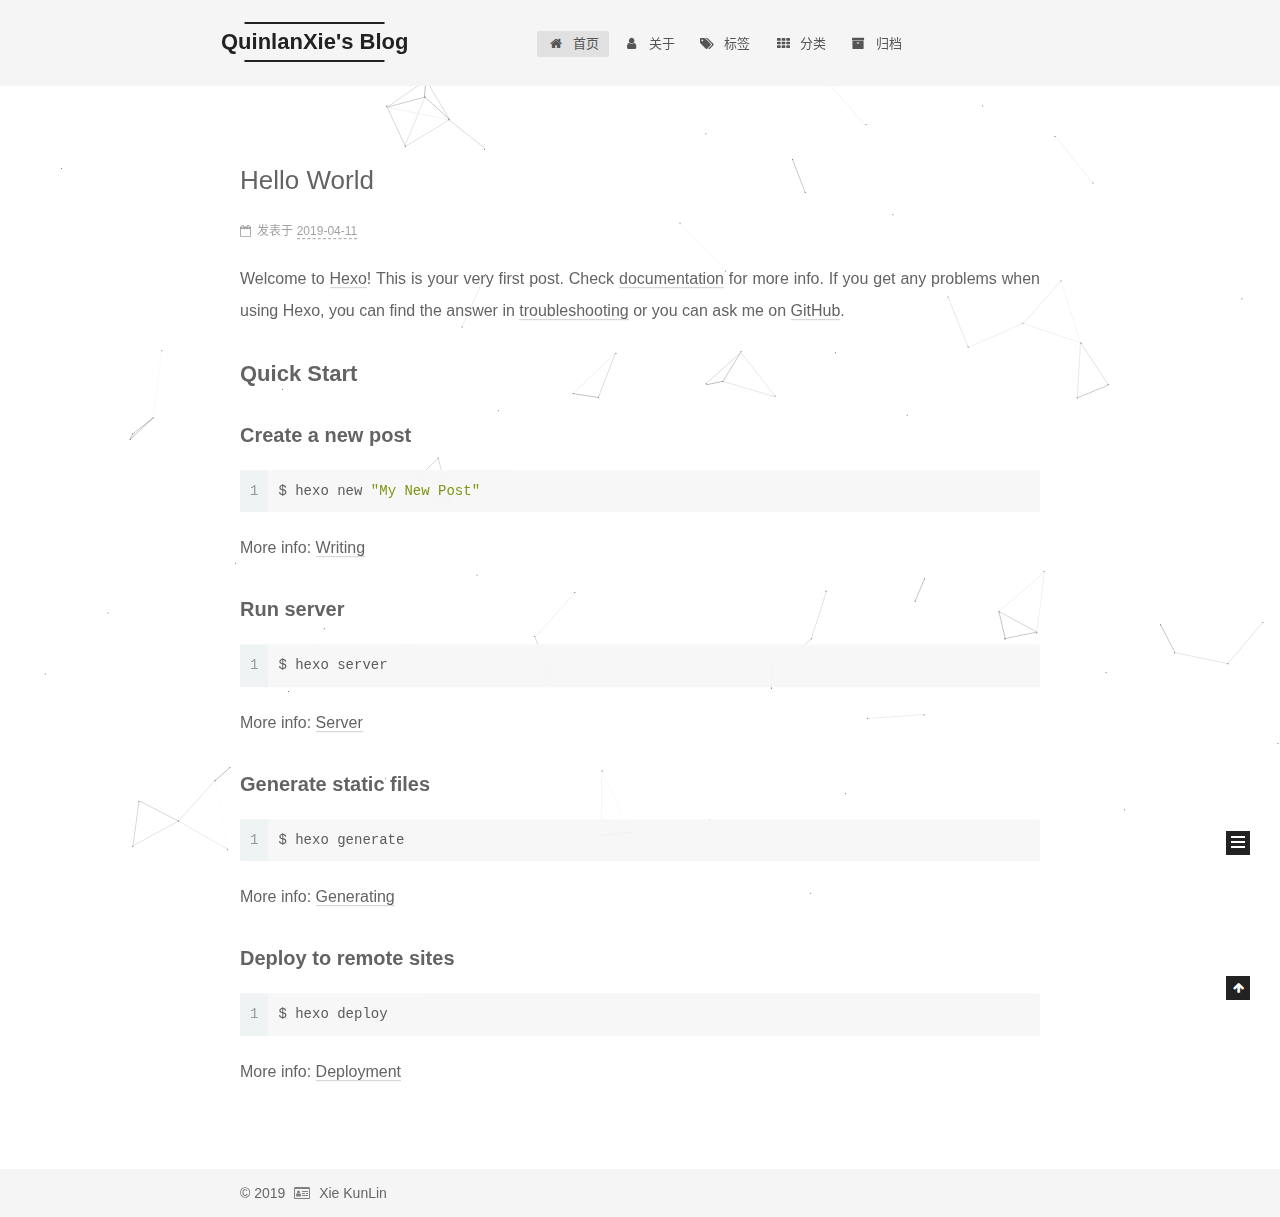
==== commit 3899379d: "Site updated: 2019-04-11 22:45:47" ====
--- a/index.html
+++ b/index.html
@@ -14,7 +14,7 @@
   
 
 
-<html class="theme-next mist use-motion" lang="zh-Hans">
+<html class="theme-next mist use-motion" lang="zh-CN">
 <head><meta name="generator" content="Hexo 3.8.0">
   <meta charset="UTF-8">
 <meta http-equiv="X-UA-Compatible" content="IE=edge">
@@ -96,16 +96,16 @@
 
 
 
-  <meta name="description" content="Xie KunLin&apos;s Blog">
+  <meta name="description" content="·欢迎交流指正·">
 <meta property="og:type" content="website">
 <meta property="og:title" content="QuinlanXie&#39;s Blog">
 <meta property="og:url" content="http://yoursite.com/index.html">
 <meta property="og:site_name" content="QuinlanXie&#39;s Blog">
-<meta property="og:description" content="Xie KunLin&apos;s Blog">
-<meta property="og:locale" content="zh-Hans">
+<meta property="og:description" content="·欢迎交流指正·">
+<meta property="og:locale" content="zh-CN">
 <meta name="twitter:card" content="summary">
 <meta name="twitter:title" content="QuinlanXie&#39;s Blog">
-<meta name="twitter:description" content="Xie KunLin&apos;s Blog">
+<meta name="twitter:description" content="·欢迎交流指正·">
 
 
 
@@ -164,7 +164,7 @@
 
 </head>
 
-<body itemscope itemtype="http://schema.org/WebPage" lang="zh-Hans">
+<body itemscope itemtype="http://schema.org/WebPage" lang="zh-CN">
 
   
   
@@ -192,7 +192,7 @@
   </div>
 
   <div class="site-nav-toggle">
-    <button aria-label="Toggle navigation bar">
+    <button aria-label="切换导航栏">
       <span class="btn-bar"></span>
       <span class="btn-bar"></span>
       <span class="btn-bar"></span>
@@ -220,7 +220,7 @@
 
     
 
-    <a href="/" rel="section"><i class="menu-item-icon fa fa-fw fa-home"></i> <br>Home</a>
+    <a href="/" rel="section"><i class="menu-item-icon fa fa-fw fa-home"></i> <br>首页</a>
 
   </li>
         
@@ -237,7 +237,7 @@
 
     
 
-    <a href="/about/" rel="section"><i class="menu-item-icon fa fa-fw fa-user"></i> <br>About</a>
+    <a href="/about/" rel="section"><i class="menu-item-icon fa fa-fw fa-user"></i> <br>关于</a>
 
   </li>
         
@@ -254,7 +254,7 @@
 
     
 
-    <a href="/tags/" rel="section"><i class="menu-item-icon fa fa-fw fa-tags"></i> <br>Tags</a>
+    <a href="/tags/" rel="section"><i class="menu-item-icon fa fa-fw fa-tags"></i> <br>标签</a>
 
   </li>
         
@@ -271,7 +271,7 @@
 
     
 
-    <a href="/categories/" rel="section"><i class="menu-item-icon fa fa-fw fa-th"></i> <br>Categories</a>
+    <a href="/categories/" rel="section"><i class="menu-item-icon fa fa-fw fa-th"></i> <br>分类</a>
 
   </li>
         
@@ -288,7 +288,7 @@
 
     
 
-    <a href="/archives/" rel="section"><i class="menu-item-icon fa fa-fw fa-archive"></i> <br>Archives</a>
+    <a href="/archives/" rel="section"><i class="menu-item-icon fa fa-fw fa-archive"></i> <br>归档</a>
 
   </li>
 
@@ -344,8 +344,8 @@
 
     <span hidden itemprop="author" itemscope itemtype="http://schema.org/Person">
       <meta itemprop="name" content="Xie KunLin">
-      <meta itemprop="description" content="Xie KunLin's Blog">
-      <meta itemprop="image" content="/images/avatar.gif">
+      <meta itemprop="description" content="·欢迎交流指正·">
+      <meta itemprop="image" content="/images/yao.jpg">
     </span>
 
     <span hidden itemprop="publisher" itemscope itemtype="http://schema.org/Organization">
@@ -378,14 +378,14 @@
                 <i class="fa fa-calendar-o"></i>
               </span>
               
-                <span class="post-meta-item-text">Posted on</span>
+                <span class="post-meta-item-text">发表于</span>
               
 
               
                 
               
 
-              <time title="Created: 2019-04-11 01:22:28" itemprop="dateCreated datePublished" datetime="2019-04-11T01:22:28+08:00">2019-04-11</time>
+              <time title="创建时间：2019-04-11 01:22:28" itemprop="dateCreated datePublished" datetime="2019-04-11T01:22:28+08:00">2019-04-11</time>
             
 
             
@@ -503,8 +503,10 @@
         <div class="site-overview">
           <div class="site-author motion-element" itemprop="author" itemscope itemtype="http://schema.org/Person">
             
+              <img class="site-author-image" itemprop="image" src="/images/yao.jpg" alt="Xie KunLin">
+            
               <p class="site-author-name" itemprop="name">Xie KunLin</p>
-              <div class="site-description motion-element" itemprop="description">Xie KunLin's Blog</div>
+              <div class="site-description motion-element" itemprop="description">·欢迎交流指正·</div>
           </div>
 
           
@@ -515,7 +517,7 @@
                   <a href="/archives/">
                 
                     <span class="site-state-item-count">1</span>
-                    <span class="site-state-item-name">posts</span>
+                    <span class="site-state-item-name">日志</span>
                   </a>
                 </div>
               
@@ -541,7 +543,7 @@
                   
                     
                   
-                  <a href="https://github.com/yourname" title="GitHub &rarr; https://github.com/yourname" rel="noopener" target="_blank"><i class="fa fa-fw fa-github"></i>GitHub</a>
+                  <a href="https://github.com/QuinlanXie" title="GitHub &rarr; https://github.com/QuinlanXie" rel="noopener" target="_blank"><i class="fa fa-fw fa-github"></i>GitHub</a>
                 </span>
               
                 <span class="links-of-author-item">
@@ -552,7 +554,7 @@
                   
                     
                   
-                  <a href="mailto:yourname@gmail.com" title="E-Mail &rarr; mailto:yourname@gmail.com" rel="noopener" target="_blank"><i class="fa fa-fw fa-envelope"></i>E-Mail</a>
+                  <a href="mailto:919645669@qq.com" title="E-Mail &rarr; mailto:919645669@qq.com" rel="noopener" target="_blank"><i class="fa fa-fw fa-envelope"></i>E-Mail</a>
                 </span>
               
             </div>
@@ -595,6 +597,14 @@
   
 
   
+  <script async src="//busuanzi.ibruce.info/busuanzi/2.3/busuanzi.pure.mini.js"></script>
+<span id="busuanzi_container_site_pv" style="display:none">
+    本站总访问量 <span id="busuanzi_value_site_pv"></span> 次
+    <span class="post-meta-divider">|</span>
+</span>
+<span id="busuanzi_container_site_uv" style="display:none">
+    有<span id="busuanzi_value_site_uv"></span>人看过我的博客啦
+</span>
 </div>
 
 
@@ -657,7 +667,7 @@
     
     
   
-  <script color="0,0,0" opacity="0.65" zindex="-1" count="125" src="/lib/canvas-nest/canvas-nest.min.js"></script>
+  <script color="5,5,5" opacity="0.55" zindex="-1" count="105" src="/lib/canvas-nest/canvas-nest.min.js"></script>
 
 
 
--- a/css/main.css
+++ b/css/main.css
@@ -1732,6 +1732,9 @@
   border: 2px solid #333;
   opacity: 1;
 }
+.site-author-image {
+  border-radius: 100%;
+}
 .site-author-name {
   margin: 5px 0 0;
   text-align: center;
@@ -1765,7 +1768,7 @@
   width: 4px;
   height: 4px;
   border-radius: 50%;
-  background: #659c0b;
+  background: #120d55;
 }
 .feed-link,
 .chat {
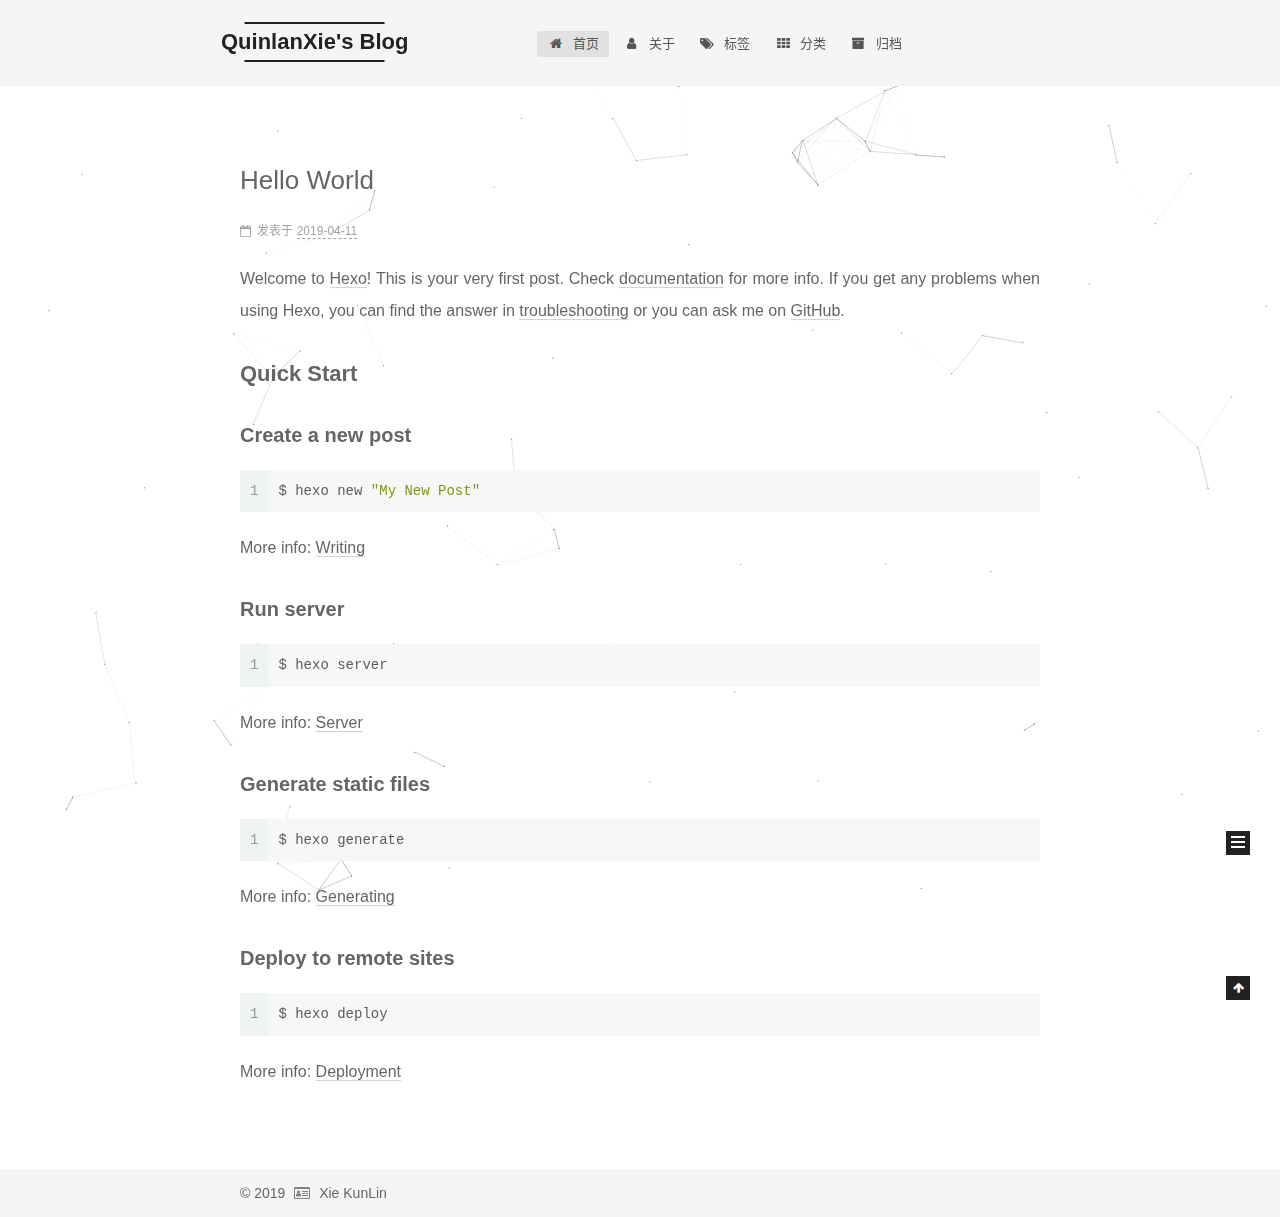
==== commit 9bfabbbb: "Site updated: 2019-04-11 22:46:58" ====
--- a/index.html
+++ b/index.html
@@ -598,13 +598,10 @@
 
   
   <script async src="//busuanzi.ibruce.info/busuanzi/2.3/busuanzi.pure.mini.js"></script>
-<span id="busuanzi_container_site_pv" style="display:none">
-    本站总访问量 <span id="busuanzi_value_site_pv"></span> 次
-    <span class="post-meta-divider">|</span>
-</span>
-<span id="busuanzi_container_site_uv" style="display:none">
-    有<span id="busuanzi_value_site_uv"></span>人看过我的博客啦
-</span>
+  <span id="busuanzi_container_site_pv" style="display:none">
+    |本站总访问量 <span id="busuanzi_value_site_pv"></span> 次<span class="post-meta-divider">|</span></span>
+  <span id="busuanzi_container_site_uv" style="display:none">有<span id="busuanzi_value_site_uv"></span>人看过我的博客啦
+  </span>
 </div>
 
 
--- a/css/main.css
+++ b/css/main.css
@@ -1768,7 +1768,7 @@
   width: 4px;
   height: 4px;
   border-radius: 50%;
-  background: #120d55;
+  background: #ffec11;
 }
 .feed-link,
 .chat {
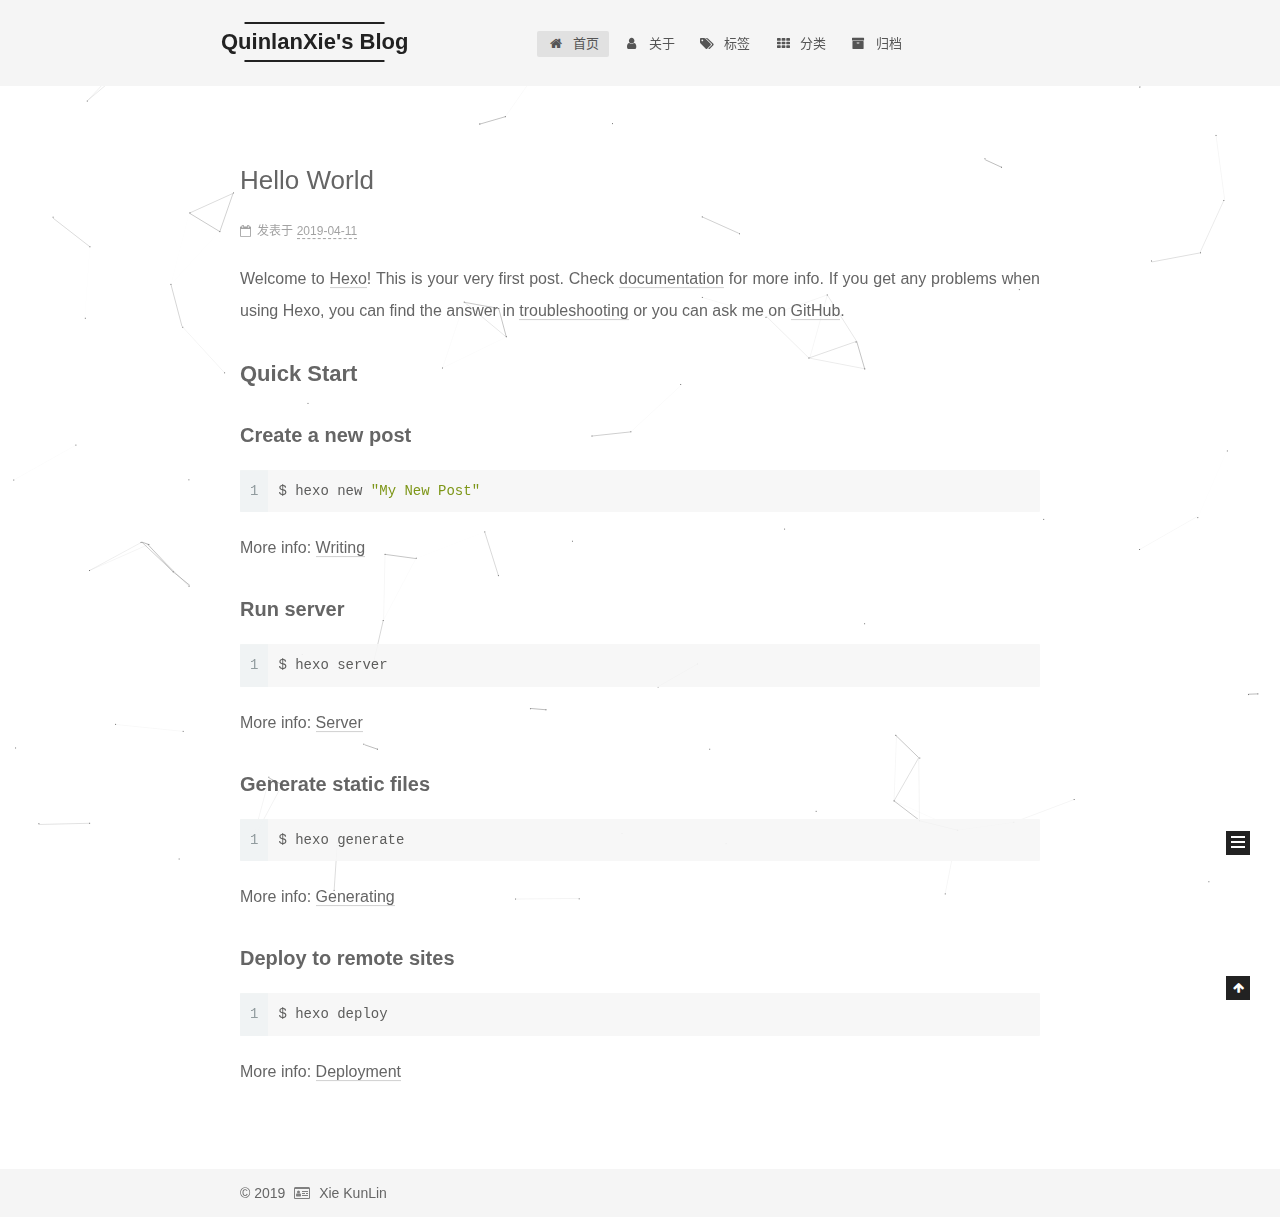
==== commit b3eff662: "Site updated: 2019-04-11 22:54:36" ====
--- a/index.html
+++ b/index.html
@@ -598,10 +598,8 @@
 
   
   <script async src="//busuanzi.ibruce.info/busuanzi/2.3/busuanzi.pure.mini.js"></script>
-  <span id="busuanzi_container_site_pv" style="display:none">
-    |本站总访问量 <span id="busuanzi_value_site_pv"></span> 次<span class="post-meta-divider">|</span></span>
-  <span id="busuanzi_container_site_uv" style="display:none">有<span id="busuanzi_value_site_uv"></span>人看过我的博客啦
-  </span>
+  <span id="busuanzi_container_site_pv" style="display:none"><span class="post-meta-divider">|</span>本站总访问量 <span id="busuanzi_value_site_pv"></span> 次</span>
+  <span id="busuanzi_container_site_uv" style="display:none"><span class="post-meta-divider">|</span>有<span id="busuanzi_value_site_uv"></span>人看过我的博客</span>
 </div>
 
 
--- a/css/main.css
+++ b/css/main.css
@@ -1768,7 +1768,7 @@
   width: 4px;
   height: 4px;
   border-radius: 50%;
-  background: #ffec11;
+  background: #52734d;
 }
 .feed-link,
 .chat {
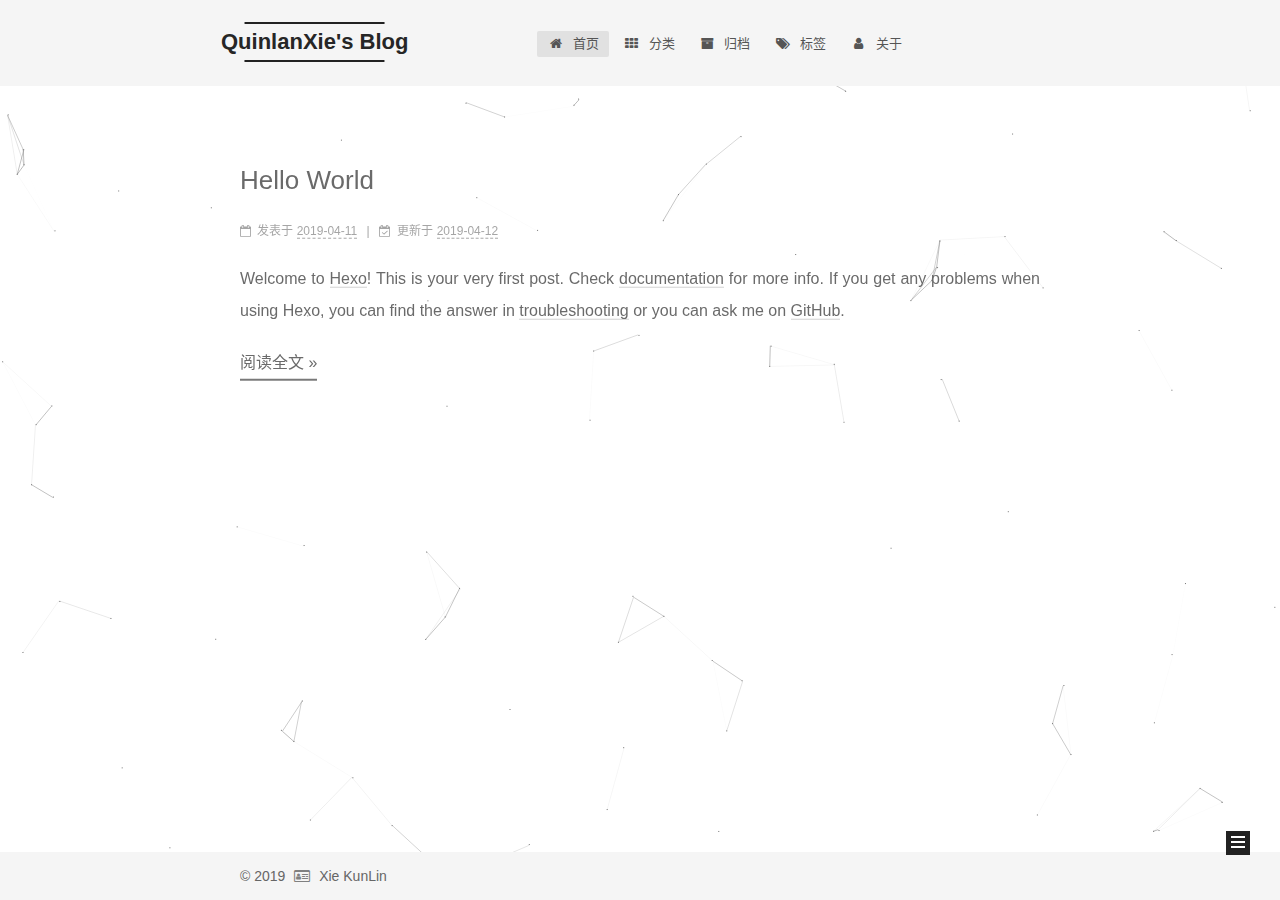
==== commit cb6c1558: "Site updated: 2019-04-12 00:30:29" ====
--- a/index.html
+++ b/index.html
@@ -227,6 +227,57 @@
         
         
           
+          <li class="menu-item menu-item-categories">
+
+    
+    
+    
+      
+    
+
+    
+
+    <a href="/categories/" rel="section"><i class="menu-item-icon fa fa-fw fa-th"></i> <br>分类</a>
+
+  </li>
+        
+        
+        
+          
+          <li class="menu-item menu-item-archives">
+
+    
+    
+    
+      
+    
+
+    
+
+    <a href="/archives/" rel="section"><i class="menu-item-icon fa fa-fw fa-archive"></i> <br>归档</a>
+
+  </li>
+        
+        
+        
+          
+          <li class="menu-item menu-item-tags">
+
+    
+    
+    
+      
+    
+
+    
+
+    <a href="/tags/" rel="section"><i class="menu-item-icon fa fa-fw fa-tags"></i> <br>标签</a>
+
+  </li>
+        
+        
+        
+          
           <li class="menu-item menu-item-about">
 
     
@@ -238,57 +289,6 @@
     
 
     <a href="/about/" rel="section"><i class="menu-item-icon fa fa-fw fa-user"></i> <br>关于</a>
-
-  </li>
-        
-        
-        
-          
-          <li class="menu-item menu-item-tags">
-
-    
-    
-    
-      
-    
-
-    
-
-    <a href="/tags/" rel="section"><i class="menu-item-icon fa fa-fw fa-tags"></i> <br>标签</a>
-
-  </li>
-        
-        
-        
-          
-          <li class="menu-item menu-item-categories">
-
-    
-    
-    
-      
-    
-
-    
-
-    <a href="/categories/" rel="section"><i class="menu-item-icon fa fa-fw fa-th"></i> <br>分类</a>
-
-  </li>
-        
-        
-        
-          
-          <li class="menu-item menu-item-archives">
-
-    
-    
-    
-      
-    
-
-    
-
-    <a href="/archives/" rel="section"><i class="menu-item-icon fa fa-fw fa-archive"></i> <br>归档</a>
 
   </li>
 
@@ -389,6 +389,22 @@
             
 
             
+              
+
+              
+                
+                <span class="post-meta-divider">|</span>
+                
+
+                <span class="post-meta-item-icon">
+                  <i class="fa fa-calendar-check-o"></i>
+                </span>
+                
+                  <span class="post-meta-item-text">更新于</span>
+                
+                <time title="修改时间：2019-04-12 00:24:20" itemprop="dateModified" datetime="2019-04-12T00:24:20+08:00">2019-04-12</time>
+              
+            
           </span>
 
           
@@ -402,7 +418,9 @@
           
 
           
-
+		  
+		  
+		  
           
 
           
@@ -421,21 +439,19 @@
 
       
         
-          
-            <p>Welcome to <a href="https://hexo.io/" target="_blank" rel="noopener">Hexo</a>! This is your very first post. Check <a href="https://hexo.io/docs/" target="_blank" rel="noopener">documentation</a> for more info. If you get any problems when using Hexo, you can find the answer in <a href="https://hexo.io/docs/troubleshooting.html" target="_blank" rel="noopener">troubleshooting</a> or you can ask me on <a href="https://github.com/hexojs/hexo/issues" target="_blank" rel="noopener">GitHub</a>.</p>
-<h2 id="Quick-Start"><a href="#Quick-Start" class="headerlink" title="Quick Start"></a>Quick Start</h2><h3 id="Create-a-new-post"><a href="#Create-a-new-post" class="headerlink" title="Create a new post"></a>Create a new post</h3><figure class="highlight bash"><table><tr><td class="gutter"><pre><span class="line">1</span><br></pre></td><td class="code"><pre><span class="line">$ hexo new <span class="string">"My New Post"</span></span><br></pre></td></tr></table></figure>
-<p>More info: <a href="https://hexo.io/docs/writing.html" target="_blank" rel="noopener">Writing</a></p>
-<h3 id="Run-server"><a href="#Run-server" class="headerlink" title="Run server"></a>Run server</h3><figure class="highlight bash"><table><tr><td class="gutter"><pre><span class="line">1</span><br></pre></td><td class="code"><pre><span class="line">$ hexo server</span><br></pre></td></tr></table></figure>
-<p>More info: <a href="https://hexo.io/docs/server.html" target="_blank" rel="noopener">Server</a></p>
-<h3 id="Generate-static-files"><a href="#Generate-static-files" class="headerlink" title="Generate static files"></a>Generate static files</h3><figure class="highlight bash"><table><tr><td class="gutter"><pre><span class="line">1</span><br></pre></td><td class="code"><pre><span class="line">$ hexo generate</span><br></pre></td></tr></table></figure>
-<p>More info: <a href="https://hexo.io/docs/generating.html" target="_blank" rel="noopener">Generating</a></p>
-<h3 id="Deploy-to-remote-sites"><a href="#Deploy-to-remote-sites" class="headerlink" title="Deploy to remote sites"></a>Deploy to remote sites</h3><figure class="highlight bash"><table><tr><td class="gutter"><pre><span class="line">1</span><br></pre></td><td class="code"><pre><span class="line">$ hexo deploy</span><br></pre></td></tr></table></figure>
-<p>More info: <a href="https://hexo.io/docs/deployment.html" target="_blank" rel="noopener">Deployment</a></p>
-
-          
-        
-      
-    </div>
+          <p>Welcome to <a href="https://hexo.io/" target="_blank" rel="noopener">Hexo</a>! This is your very first post. Check <a href="https://hexo.io/docs/" target="_blank" rel="noopener">documentation</a> for more info. If you get any problems when using Hexo, you can find the answer in <a href="https://hexo.io/docs/troubleshooting.html" target="_blank" rel="noopener">troubleshooting</a> or you can ask me on <a href="https://github.com/hexojs/hexo/issues" target="_blank" rel="noopener">GitHub</a>.<br>
+          <!--noindex-->
+          
+            <div class="post-button text-center">
+              <a class="btn" href="/2019/04/11/hello-world/#more" rel="contents">
+                阅读全文 &raquo;
+              </a>
+            </div>
+          
+          <!--/noindex-->
+        
+      
+    </p></div>
 
     
 
--- a/css/main.css
+++ b/css/main.css
@@ -1768,7 +1768,7 @@
   width: 4px;
   height: 4px;
   border-radius: 50%;
-  background: #52734d;
+  background: #6012ff;
 }
 .feed-link,
 .chat {
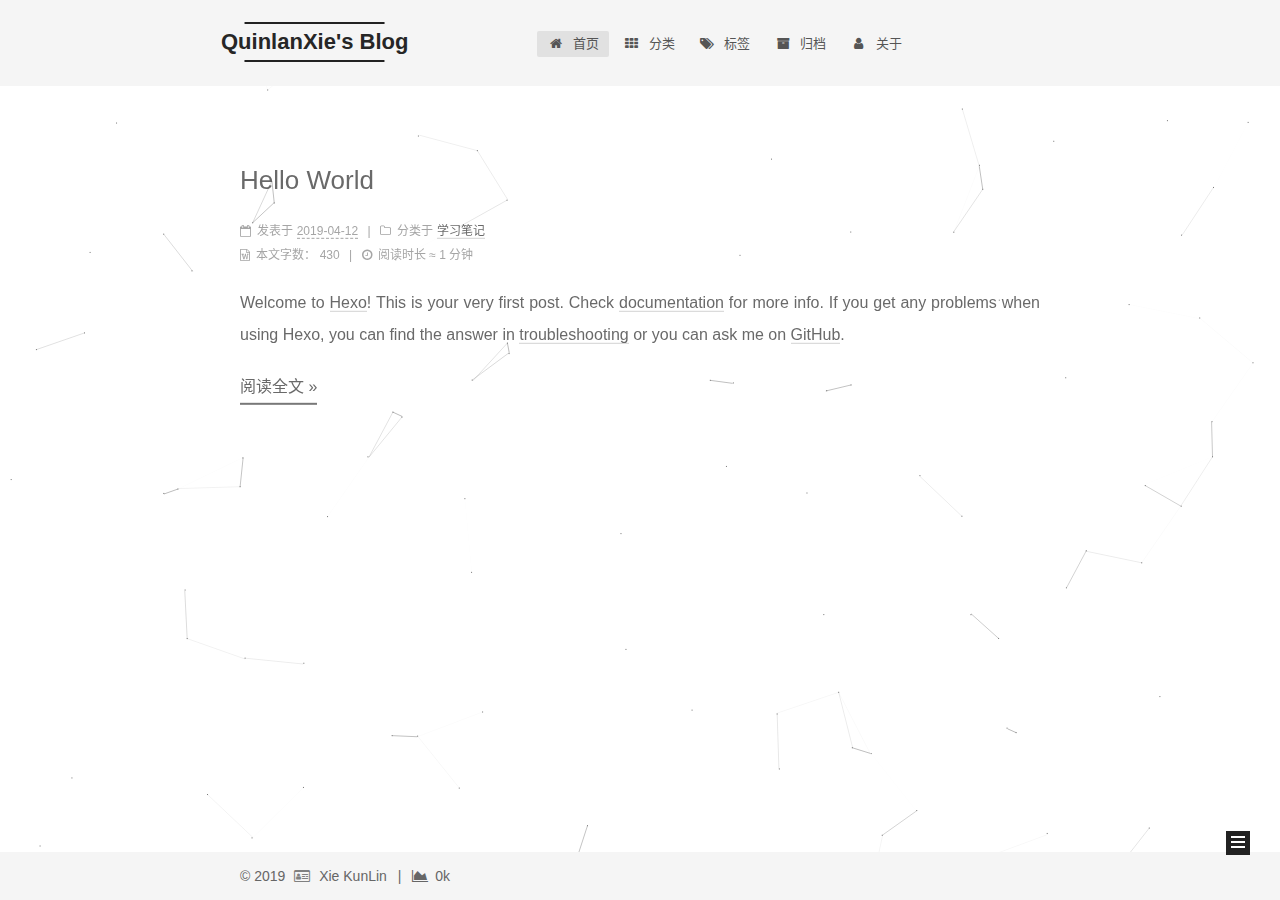
==== commit 71ae7042: "Site updated: 2019-04-12 01:44:02" ====
--- a/index.html
+++ b/index.html
@@ -109,6 +109,8 @@
 
 
 
+  <link rel="alternate" href="/atom.xml" title="QuinlanXie's Blog" type="application/atom+xml">
+
 
 
   
@@ -244,6 +246,23 @@
         
         
           
+          <li class="menu-item menu-item-tags">
+
+    
+    
+    
+      
+    
+
+    
+
+    <a href="/tags/" rel="section"><i class="menu-item-icon fa fa-fw fa-tags"></i> <br>标签</a>
+
+  </li>
+        
+        
+        
+          
           <li class="menu-item menu-item-archives">
 
     
@@ -255,23 +274,6 @@
     
 
     <a href="/archives/" rel="section"><i class="menu-item-icon fa fa-fw fa-archive"></i> <br>归档</a>
-
-  </li>
-        
-        
-        
-          
-          <li class="menu-item menu-item-tags">
-
-    
-    
-    
-      
-    
-
-    
-
-    <a href="/tags/" rel="section"><i class="menu-item-icon fa fa-fw fa-tags"></i> <br>标签</a>
 
   </li>
         
@@ -340,7 +342,7 @@
   
   
   <div class="post-block">
-    <link itemprop="mainEntityOfPage" href="http://yoursite.com/2019/04/11/hello-world/">
+    <link itemprop="mainEntityOfPage" href="http://yoursite.com/2019/04/12/hello-world/">
 
     <span hidden itemprop="author" itemscope itemtype="http://schema.org/Person">
       <meta itemprop="name" content="Xie KunLin">
@@ -360,7 +362,7 @@
           <h1 class="post-title" itemprop="name headline">
                 
                 
-                <a href="/2019/04/11/hello-world/" class="post-title-link" itemprop="url">Hello World</a>
+                <a href="/2019/04/12/hello-world/" class="post-title-link" itemprop="url">Hello World</a>
               
             
           </h1>
@@ -385,28 +387,34 @@
                 
               
 
-              <time title="创建时间：2019-04-11 01:22:28" itemprop="dateCreated datePublished" datetime="2019-04-11T01:22:28+08:00">2019-04-11</time>
-            
-
-            
-              
-
-              
-                
-                <span class="post-meta-divider">|</span>
-                
-
-                <span class="post-meta-item-icon">
-                  <i class="fa fa-calendar-check-o"></i>
-                </span>
-                
-                  <span class="post-meta-item-text">更新于</span>
-                
-                <time title="修改时间：2019-04-12 00:24:20" itemprop="dateModified" datetime="2019-04-12T00:24:20+08:00">2019-04-12</time>
+              <time title="创建时间：2019-04-12 00:27:57 / 修改时间：01:39:53" itemprop="dateCreated datePublished" datetime="2019-04-12T00:27:57+08:00">2019-04-12</time>
+            
+
+            
+              
+
               
             
           </span>
 
+          
+            <span class="post-category">
+            
+              <span class="post-meta-divider">|</span>
+            
+              <span class="post-meta-item-icon">
+                <i class="fa fa-folder-o"></i>
+              </span>
+              
+                <span class="post-meta-item-text">分类于</span>
+              
+              
+                <span itemprop="about" itemscope itemtype="http://schema.org/Thing"><a href="/categories/学习笔记/" itemprop="url" rel="index"><span itemprop="name">学习笔记</span></a></span>
+
+                
+                
+              
+            </span>
           
 
           
@@ -422,6 +430,34 @@
 		  
 		  
           
+            <div class="post-symbolscount">
+              
+
+              
+                <span class="post-meta-item-icon">
+                  <i class="fa fa-file-word-o"></i>
+                </span>
+                
+                  <span class="post-meta-item-text">本文字数：</span>
+                
+                <span title="本文字数">430</span>
+              
+
+              
+                <span class="post-meta-divider">|</span>
+              
+
+              
+                <span class="post-meta-item-icon">
+                  <i class="fa fa-clock-o"></i>
+                </span>
+                
+                  <span class="post-meta-item-text">阅读时长 &asymp;</span>
+                
+                <span title="阅读时长">1 分钟</span>
+              
+            </div>
+          
 
           
 
@@ -443,7 +479,7 @@
           <!--noindex-->
           
             <div class="post-button text-center">
-              <a class="btn" href="/2019/04/11/hello-world/#more" rel="contents">
+              <a class="btn" href="/2019/04/12/hello-world/#more" rel="contents">
                 阅读全文 &raquo;
               </a>
             </div>
@@ -539,11 +575,52 @@
               
 
               
-
+                
+                
+                <div class="site-state-item site-state-categories">
+                  
+                    
+                      <a href="/categories/">
+                    
+                  
+                    
+                    
+                      
+                    
+                    <span class="site-state-item-count">1</span>
+                    <span class="site-state-item-name">分类</span>
+                  </a>
+                </div>
+              
+
+              
+                
+                
+                <div class="site-state-item site-state-tags">
+                  
+                    
+                      <a href="/tags/">
+                    
+                  
+                    
+                    
+                      
+                    
+                    <span class="site-state-item-count">1</span>
+                    <span class="site-state-item-name">标签</span>
+                  </a>
+                </div>
               
             </nav>
           
 
+          
+            <div class="feed-link motion-element">
+              <a href="/atom.xml" rel="alternate">
+                <i class="fa fa-rss"></i>
+                RSS
+              </a>
+            </div>
           
 
           
@@ -611,6 +688,13 @@
   <span class="author" itemprop="copyrightHolder">Xie KunLin</span>
 
   
+    <span class="post-meta-divider">|</span>
+    <span class="post-meta-item-icon">
+      <i class="fa fa-area-chart"></i>
+    </span>
+    
+    <span title="站点总字数">0k</span>
+  
 
   
   <script async src="//busuanzi.ibruce.info/busuanzi/2.3/busuanzi.pure.mini.js"></script>
--- a/css/main.css
+++ b/css/main.css
@@ -1768,7 +1768,7 @@
   width: 4px;
   height: 4px;
   border-radius: 50%;
-  background: #6012ff;
+  background: #ff4154;
 }
 .feed-link,
 .chat {
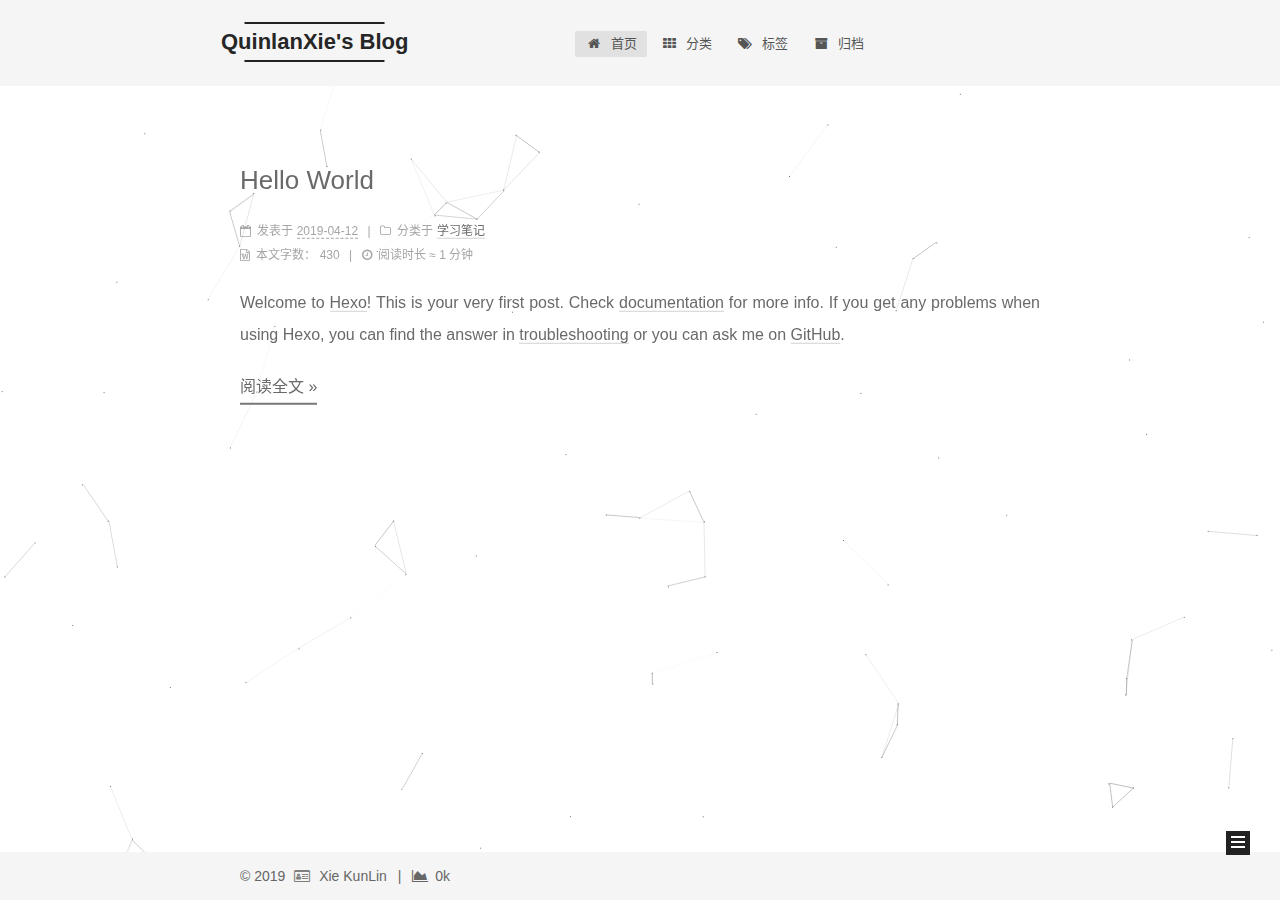
==== commit e7ac2d00: "Site updated: 2019-04-12 01:45:36" ====
--- a/index.html
+++ b/index.html
@@ -276,23 +276,6 @@
     <a href="/archives/" rel="section"><i class="menu-item-icon fa fa-fw fa-archive"></i> <br>归档</a>
 
   </li>
-        
-        
-        
-          
-          <li class="menu-item menu-item-about">
-
-    
-    
-    
-      
-    
-
-    
-
-    <a href="/about/" rel="section"><i class="menu-item-icon fa fa-fw fa-user"></i> <br>关于</a>
-
-  </li>
 
       
       
--- a/css/main.css
+++ b/css/main.css
@@ -1768,7 +1768,7 @@
   width: 4px;
   height: 4px;
   border-radius: 50%;
-  background: #ff4154;
+  background: #6f2171;
 }
 .feed-link,
 .chat {
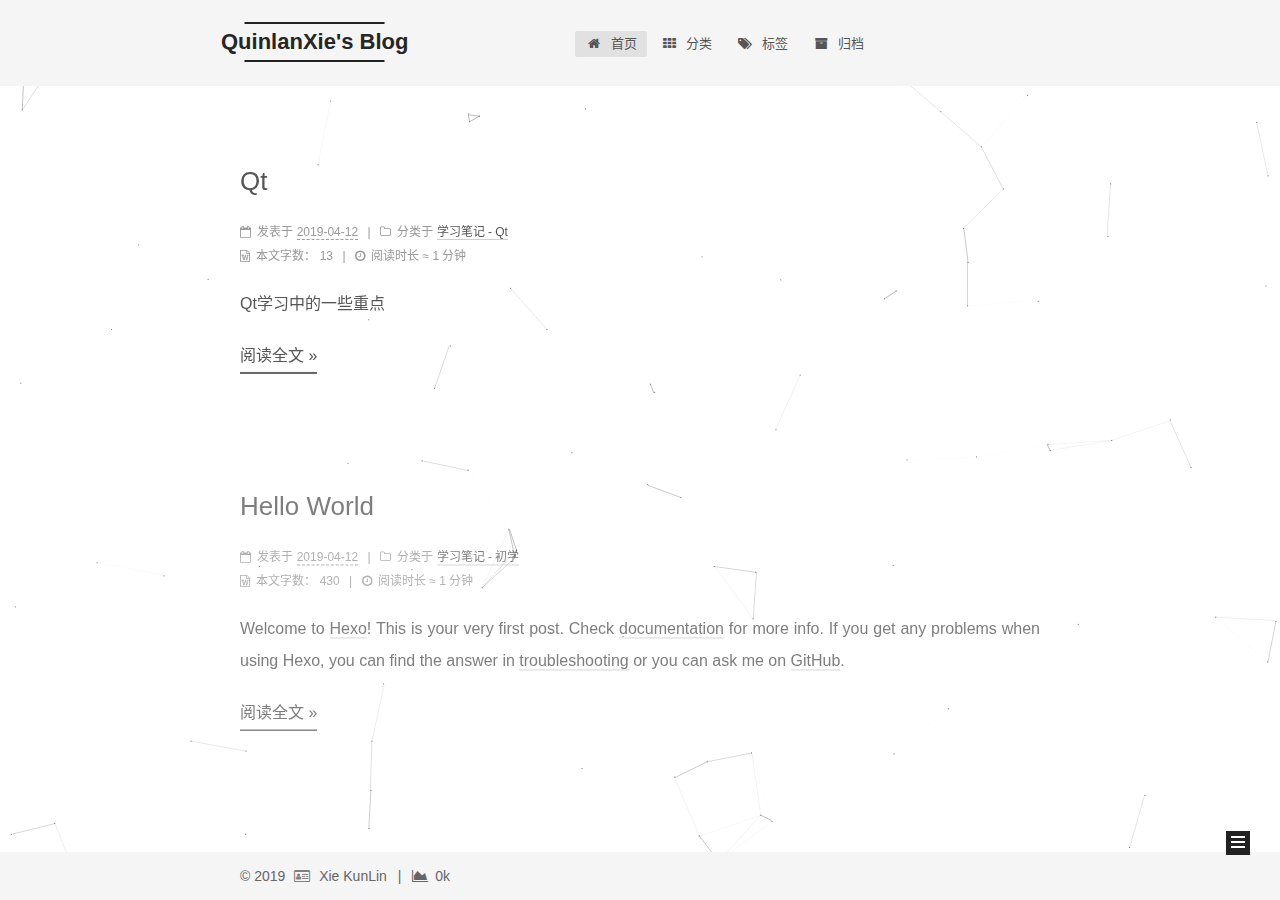
==== commit 68d240b3: "Site updated: 2019-08-31 18:53:33" ====
--- a/index.html
+++ b/index.html
@@ -325,7 +325,7 @@
   
   
   <div class="post-block">
-    <link itemprop="mainEntityOfPage" href="http://yoursite.com/2019/04/12/hello-world/">
+    <link itemprop="mainEntityOfPage" href="http://yoursite.com/2019/04/12/Qt/">
 
     <span hidden itemprop="author" itemscope itemtype="http://schema.org/Person">
       <meta itemprop="name" content="Xie KunLin">
@@ -345,7 +345,7 @@
           <h1 class="post-title" itemprop="name headline">
                 
                 
-                <a href="/2019/04/12/hello-world/" class="post-title-link" itemprop="url">Hello World</a>
+                <a href="/2019/04/12/Qt/" class="post-title-link" itemprop="url">Qt</a>
               
             
           </h1>
@@ -370,7 +370,7 @@
                 
               
 
-              <time title="创建时间：2019-04-12 00:27:57 / 修改时间：01:39:53" itemprop="dateCreated datePublished" datetime="2019-04-12T00:27:57+08:00">2019-04-12</time>
+              <time title="创建时间：2019-04-12 13:45:57 / 修改时间：14:05:52" itemprop="dateCreated datePublished" datetime="2019-04-12T13:45:57+08:00">2019-04-12</time>
             
 
             
@@ -392,7 +392,204 @@
                 <span class="post-meta-item-text">分类于</span>
               
               
-                <span itemprop="about" itemscope itemtype="http://schema.org/Thing"><a href="/categories/学习笔记/" itemprop="url" rel="index"><span itemprop="name">学习笔记</span></a></span>
+                <span itemprop="about" itemscope itemtype="http://schema.org/Thing"><a href="/categories/学习笔记-Qt/" itemprop="url" rel="index"><span itemprop="name">学习笔记 - Qt</span></a></span>
+
+                
+                
+              
+            </span>
+          
+
+          
+            
+            
+          
+
+          
+          
+
+          
+		  
+		  
+		  
+          
+            <div class="post-symbolscount">
+              
+
+              
+                <span class="post-meta-item-icon">
+                  <i class="fa fa-file-word-o"></i>
+                </span>
+                
+                  <span class="post-meta-item-text">本文字数：</span>
+                
+                <span title="本文字数">13</span>
+              
+
+              
+                <span class="post-meta-divider">|</span>
+              
+
+              
+                <span class="post-meta-item-icon">
+                  <i class="fa fa-clock-o"></i>
+                </span>
+                
+                  <span class="post-meta-item-text">阅读时长 &asymp;</span>
+                
+                <span title="阅读时长">1 分钟</span>
+              
+            </div>
+          
+
+          
+
+        </div>
+      </header>
+    
+
+    
+    
+    
+    <div class="post-body" itemprop="articleBody">
+
+      
+      
+
+      
+        
+          <p>Qt学习中的一些重点<br>
+          <!--noindex-->
+          
+            <div class="post-button text-center">
+              <a class="btn" href="/2019/04/12/Qt/#more" rel="contents">
+                阅读全文 &raquo;
+              </a>
+            </div>
+          
+          <!--/noindex-->
+        
+      
+    </p></div>
+
+    
+
+    
+    
+    
+
+    
+
+    
+      
+    
+    
+
+    
+
+    <footer class="post-footer">
+      
+
+      
+
+      
+
+      
+      
+        <div class="post-eof"></div>
+      
+    </footer>
+  </div>
+  
+  
+  
+  </article>
+
+
+    
+      
+
+  
+
+  
+  
+  
+
+  
+
+  <article class="post post-type-normal" itemscope itemtype="http://schema.org/Article">
+  
+  
+  
+  <div class="post-block">
+    <link itemprop="mainEntityOfPage" href="http://yoursite.com/2019/04/12/hello-world/">
+
+    <span hidden itemprop="author" itemscope itemtype="http://schema.org/Person">
+      <meta itemprop="name" content="Xie KunLin">
+      <meta itemprop="description" content="·欢迎交流指正·">
+      <meta itemprop="image" content="/images/yao.jpg">
+    </span>
+
+    <span hidden itemprop="publisher" itemscope itemtype="http://schema.org/Organization">
+      <meta itemprop="name" content="QuinlanXie's Blog">
+    </span>
+
+    
+      <header class="post-header">
+
+        
+        
+          <h1 class="post-title" itemprop="name headline">
+                
+                
+                <a href="/2019/04/12/hello-world/" class="post-title-link" itemprop="url">Hello World</a>
+              
+            
+          </h1>
+        
+
+        <div class="post-meta">
+          <span class="post-time">
+
+            
+            
+            
+
+            
+              <span class="post-meta-item-icon">
+                <i class="fa fa-calendar-o"></i>
+              </span>
+              
+                <span class="post-meta-item-text">发表于</span>
+              
+
+              
+                
+              
+
+              <time title="创建时间：2019-04-12 00:27:57 / 修改时间：13:52:12" itemprop="dateCreated datePublished" datetime="2019-04-12T00:27:57+08:00">2019-04-12</time>
+            
+
+            
+              
+
+              
+            
+          </span>
+
+          
+            <span class="post-category">
+            
+              <span class="post-meta-divider">|</span>
+            
+              <span class="post-meta-item-icon">
+                <i class="fa fa-folder-o"></i>
+              </span>
+              
+                <span class="post-meta-item-text">分类于</span>
+              
+              
+                <span itemprop="about" itemscope itemtype="http://schema.org/Thing"><a href="/categories/学习笔记-初学/" itemprop="url" rel="index"><span itemprop="name">学习笔记 - 初学</span></a></span>
 
                 
                 
@@ -551,7 +748,7 @@
                 
                   <a href="/archives/">
                 
-                    <span class="site-state-item-count">1</span>
+                    <span class="site-state-item-count">2</span>
                     <span class="site-state-item-name">日志</span>
                   </a>
                 </div>
@@ -570,7 +767,9 @@
                     
                       
                     
-                    <span class="site-state-item-count">1</span>
+                      
+                    
+                    <span class="site-state-item-count">2</span>
                     <span class="site-state-item-name">分类</span>
                   </a>
                 </div>
@@ -589,7 +788,9 @@
                     
                       
                     
-                    <span class="site-state-item-count">1</span>
+                      
+                    
+                    <span class="site-state-item-count">2</span>
                     <span class="site-state-item-name">标签</span>
                   </a>
                 </div>
--- a/css/main.css
+++ b/css/main.css
@@ -1768,7 +1768,7 @@
   width: 4px;
   height: 4px;
   border-radius: 50%;
-  background: #6f2171;
+  background: #600d91;
 }
 .feed-link,
 .chat {
